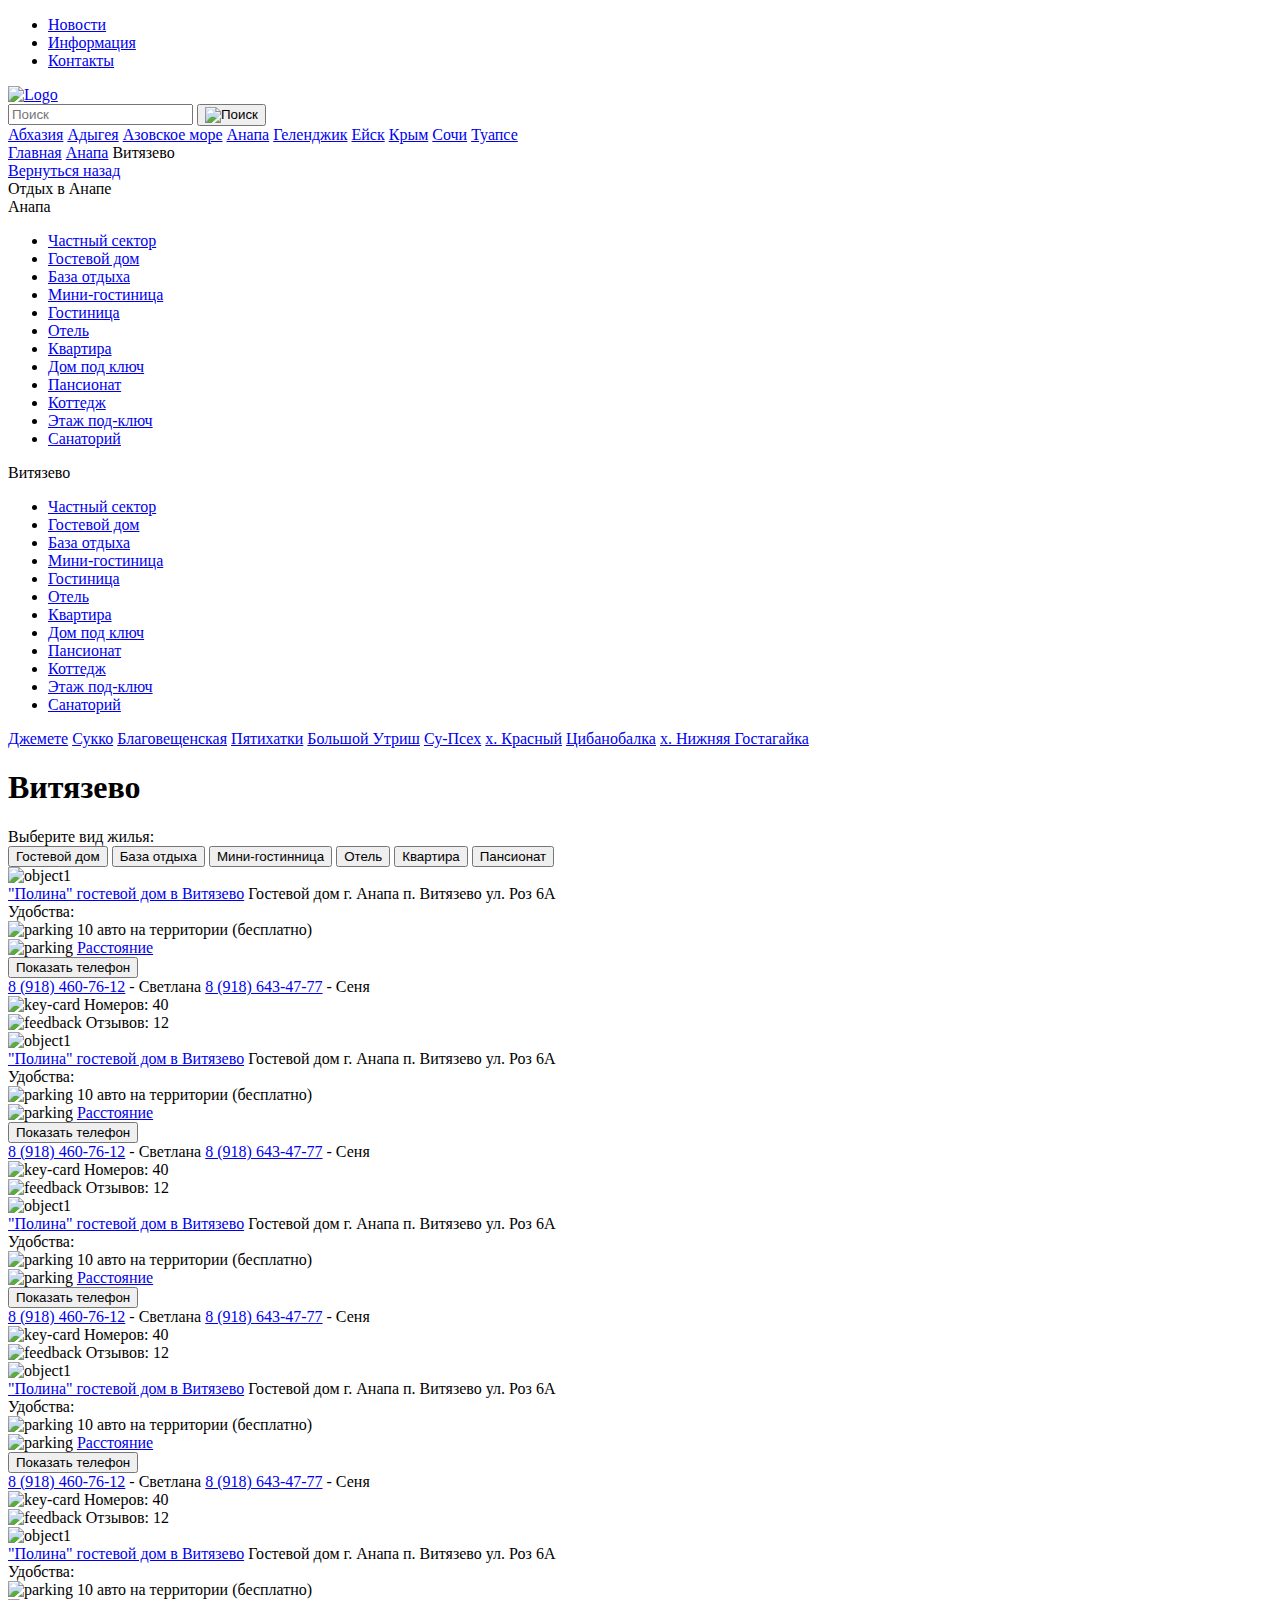
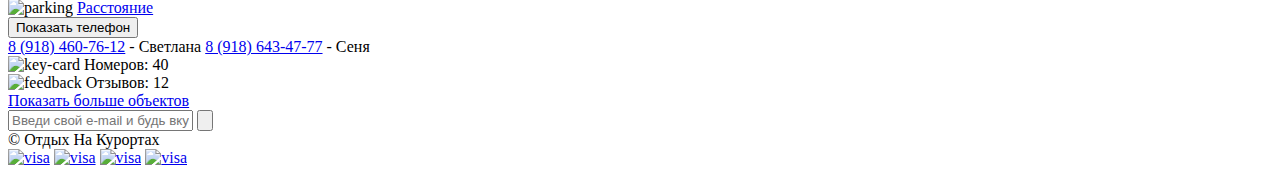
==== page-catalog.html @ 8691f912 "Completed Tabs Selection on Home Page" ====
<!DOCTYPE html>
<html lang="ru">

<head>

	<meta charset="utf-8">
	<!-- <base href="/"> -->

	<title>Каталог</title>
	<meta name="description" content="">

	<meta http-equiv="X-UA-Compatible" content="IE=edge">
	<meta name="viewport" content="width=device-width, initial-scale=1, maximum-scale=1">
	
	<!-- Template Basic Images Start -->
	<meta property="og:image" content="path/to/image.jpg">
	<link rel="icon" href="img/favicon/favicon.ico">
	<link rel="apple-touch-icon" sizes="180x180" href="img/favicon/apple-touch-icon-180x180.png">
	<!-- Template Basic Images End -->
	
	<!-- Custom Browsers Color Start -->
	<meta name="theme-color" content="#000">
	<!-- Custom Browsers Color End -->

	<link rel="stylesheet" href="css/page-catalog-first-screen.min.css">

</head>

<body class="b-page">
	<div class="b-page__wrapper">
		<header class="b-header">
			<div class="b-headline">
				<div class="container">
					<div class="b-headline__row">
						<ul class="b-headline-menu">
							<li class="b-headline-menu__item">
								<a href="#" class="b-headline-menu__link">Новости</a> <!-- /.b-headline-menu__link -->								
							</li>
							<!-- /.b-headline-menu__item -->
							<li class="b-headline-menu__item">
								<a href="#" class="b-headline-menu__link">Информация</a> <!-- /.b-headline-menu__link -->
							</li>
							<!-- /.b-headline-menu__item -->
							<li class="b-headline-menu__item">
								<a href="#" class="b-headline-menu__link">Контакты</a> <!-- /.b-headline-menu__link -->
							</li>
							<!-- /.b-headline-menu__item -->							  
						</ul>
						<!-- /.b-headline-menu -->
						<a href="#" class="b-headline__logo b-logo"><img src="img/Icons/logo.svg" alt="Logo" class="b-logo__image"></a>
						<!-- /.b-logo -->
						<form action="#" class="b-search">
							<input type="text" class="b-search__input" placeholder="Поиск">
							<button type="submit" class="b-search__submit">
								<img src="img/Icons/search.svg" alt="Поиск">
							</button>
						</form>
						<!-- /.b-search -->
					</div>
					<!-- /.b-headline__row -->
				</div>
			</div>
			<!-- /.b-headline -->
			<div class="b-header__menu b-menu">
				<div class="container">
					<div class="b-menu__list">
						<a href="#" class="b-menu__link">Абхазия</a> <!-- /.menu__link -->
						<a href="#" class="b-menu__link">Адыгея</a> <!-- /.menu__link -->
						<a href="#" class="b-menu__link">Азовское море</a> <!-- /.menu__link -->
						<a href="#" class="b-menu__link">Анапа</a> <!-- /.menu__link -->
						<a href="#" class="b-menu__link">Геленджик</a> <!-- /.menu__link -->
						<a href="#" class="b-menu__link">Ейск</a> <!-- /.menu__link -->
						<a href="#" class="b-menu__link">Крым</a> <!-- /.menu__link -->
						<a href="#" class="b-menu__link">Сочи</a> <!-- /.menu__link -->
						<a href="#" class="b-menu__link">Туапсе</a> <!-- /.menu__link -->
					</div>
					<!-- /.b-menu__row -->
				</div>
				<!-- /.container -->				        
			</div>
			<!-- /.b-menu -->
		</header>
		<!-- /.b-header -->
		<section class="b-breadcrumbs">
			<div class="container">
				<div class="b-breadcrumbs__row">
					<div class="b-breadcrumbs__list">
						<a href="#" class="b-breadcrumbs__item">Главная</a>
						<!-- /.b-breadcrumbs__item -->
						<a href="#" class="b-breadcrumbs__item">Анапа</a>
						<!-- /.b-breadcrumbs__item -->
						<span href="#" class="b-breadcrumbs__item b-breadcrumbs__item_current">Витязево</span>
						<!-- /.b-breadcrumbs__item -->
						             
					</div>
					<!-- /.b-breadcrumbs__list -->
					<a href="#" class="b-breadcrumbs__return">Вернуться назад</a>
				</div>
				<!-- /.b-breadcrumbs__row -->
			</div>
			<!-- /.container -->
		</section>
		<!-- /.b-breadcrumbs -->
		
		<div class="b-main">
			<div class="container">
				<div class="b-main__row">
					<div class="b-sidebar">
						<div class="b-sidebar__box sidebar-box">
							<span class="b-sidebar-box__title b-sidebar-box__title_blue">Отдых в Анапе</span> <!-- /.sidebar-box__title -->
							<div class="b-sidebar-box__content">
								<div class="b-sidebar-list">
									<div class="b-sidebar-list__item ">
										<span class="b-sidebar-title b-sidebar-title_wave">Анапа</span>
										<ul class="b-sidebar-sublist">
											<li><a href="#">Частный сектор</a></li>
											<li><a href="#">Гостевой дом</a></li>
											<li><a href="#">База отдыха</a></li>
											<li><a href="#">Мини-гостиница</a></li>
											<li><a href="#">Гостиница</a></li>
											<li><a href="#">Отель</a></li>
											<li><a href="#">Квартира</a></li>
											<li><a href="#">Дом под ключ</a></li>
											<li><a href="#">Пансионат</a></li>
											<li><a href="#">Коттедж</a></li>
											<li><a href="#">Этаж под-ключ</a></li>
											<li><a href="#">Санаторий</a></li>
										</ul>
										<!-- /.sidebar-sublist -->
									</div>
									<div class="b-sidebar-list__item">
										<span class="b-sidebar-title b-sidebar-title_wave">Витязево</span>
										<ul class="b-sidebar-sublist">
											<li><a href="#">Частный сектор</a></li>
											<li><a href="#">Гостевой дом</a></li>
											<li><a href="#">База отдыха</a></li>
											<li><a href="#">Мини-гостиница</a></li>
											<li><a href="#">Гостиница</a></li>
											<li><a href="#">Отель</a></li>
											<li><a href="#">Квартира</a></li>
											<li><a href="#">Дом под ключ</a></li>
											<li><a href="#">Пансионат</a></li>
											<li><a href="#">Коттедж</a></li>
											<li><a href="#">Этаж под-ключ</a></li>
											<li><a href="#">Санаторий</a></li>
										</ul>
										<!-- /.sidebar-sublist -->
									</div>
									<a href="#" class="b-sidebar-list__item b-sidebar-title">Джемете</a>
									<a href="#" class="b-sidebar-list__item b-sidebar-title">Сукко</a>
									<a href="#" class="b-sidebar-list__item b-sidebar-title">Благовещенская</a>
									<a href="#" class="b-sidebar-list__item b-sidebar-title">Пятихатки</a>
									<a href="#" class="b-sidebar-list__item b-sidebar-title">Большой Утриш</a>
									<a href="#" class="b-sidebar-list__item b-sidebar-title">Су-Псех</a>
									<a href="#" class="b-sidebar-list__item b-sidebar-title">х. Красный</a>
									<a href="#" class="b-sidebar-list__item b-sidebar-title">Цибанобалка</a>
									<a href="#" class="b-sidebar-list__item b-sidebar-title">х. Нижняя Гостагайка</a>

								</div>
								<!-- /.b-sidebar-list -->
							</div>
							<!-- /.b-sidebar-box__content -->
						</div>
						<!-- /.b-sidebar__box -->
						
					</div>
					<!-- /.b-sidebar -->
					<div class="content">
						<h1>Витязево</h1>
						<div class="content-filter">
							<span>Выберите вид жилья:</span>
							<div class="content-filter__list">
								<button class="content-filter__toggle content-filter__toggle_active" >Гостевой дом</button>
								<button class="content-filter__toggle">База отдыха</button>
								<button class="content-filter__toggle">Мини-гостинница</button>
								<button class="content-filter__toggle">Отель</button>
								<button class="content-filter__toggle">Квартира</button>
								<button class="content-filter__toggle">Пансионат</button>
							</div>
							<!-- /.content-filter__list -->
						</div>
						<!-- /.content-filter -->
						<div class="b-catalog">
							<div class="b-catalog-item">
								<div class="b-catalog-item__image"><img src="img/catalog/catalog-object.jpg" alt="object1"></div>
								<!-- /.b-catalog-image -->
								<div class="b-catalog-item__main">
									<a href="#" class="b-catalog-name">"Полина" гостевой дом в Витязево</a> <!-- /.catalog-name -->
									<span class="b-catalog-type">Гостевой дом</span> <!-- /.catalog-type -->
									<span class="b-catalog-location">г. Анапа п. Витязево ул. Роз 6А</span> <!-- /.catalog-location -->
									<div class="b-catalog-comfort"> 
										<span class="b-catalog-comfort__title">Удобства:</span> <!-- /.catalog-comfort__title -->
										<div class="b-catalog-comfort__point">
											<img src="img/catalog/icons/parking.png" alt="parking" class="b-catalog-icon">
											<span>10 авто на территории (бесплатно)</span>
										</div>
										<!-- /.b-catalog-comfort__point -->
										<div class="b-catalog-comfort__point">
											<img src="img/catalog/icons/traveler.png" alt="parking" class="b-catalog-icon">
											<a href="#">Расстояние</a>
										</div>
										<!-- /.b-catalog-comfort__point -->
									</div>
									<!-- /.b-catalog-comfort -->
								</div>
								<!-- /.b-catalog-item__main -->
								<div class="b-catalog-item__extras b-catalog-extras">
									<div class="b-catalog-tel">
										<button class="b-catalog-tel__toggle">Показать телефон</button>
										<div class="b-catalog-tel__box">
											<span><a href="tel:8 (918) 460-76-12">8 (918) 460-76-12</a>  - Светлана</span>
											<span><a href="tel:8 (918) 643-47-77">8 (918) 643-47-77</a>  -  Сеня</span>
										</div>
										<!-- /.b-catalog-tel__box -->
									</div>
									<!-- /.b-catalog-tel -->
									<div class="b-catalog-extras-list">
										<div class="b-catalog-extras-list__item">
											<img src="img/catalog/icons/key-card.png" alt="key-card" class="b-catalog-icon">
											<span>Номеров: 40</span>
										</div>
										<!-- /.b-catalog-extras-list__item -->
										<div class="b-catalog-extras-list__item">
											<img src="img/catalog/icons/feedback.png" alt="feedback" class="b-catalog-icon">
											<span>Отзывов: 12</span>
										</div>
										<!-- /.b-catalog-extras-list__item -->
									</div>
									<!-- /.b-catalog-extras-list -->	
																	
								</div>
								<!-- /.b-catalog-item__extra -->
							</div>
							<!-- /.b-catalog-list__item -->
							<div class="b-catalog-item">
								<div class="b-catalog-item__image"><img src="img/catalog/catalog-object.jpg" alt="object1"></div>
								<!-- /.b-catalog-image -->
								<div class="b-catalog-item__main">
									<a href="#" class="b-catalog-name">"Полина" гостевой дом в Витязево</a> <!-- /.catalog-name -->
									<span class="b-catalog-type">Гостевой дом</span> <!-- /.catalog-type -->
									<span class="b-catalog-location">г. Анапа п. Витязево ул. Роз 6А</span> <!-- /.catalog-location -->
									<div class="b-catalog-comfort"> 
										<span class="b-catalog-comfort__title">Удобства:</span> <!-- /.catalog-comfort__title -->
										<div class="b-catalog-comfort__point">
											<img src="img/catalog/icons/parking.png" alt="parking" class="b-catalog-icon">
											<span>10 авто на территории (бесплатно)</span>
										</div>
										<!-- /.b-catalog-comfort__point -->
										<div class="b-catalog-comfort__point">
											<img src="img/catalog/icons/traveler.png" alt="parking" class="b-catalog-icon">
											<a href="#">Расстояние</a>
										</div>
										<!-- /.b-catalog-comfort__point -->
									</div>
									<!-- /.b-catalog-comfort -->
								</div>
								<!-- /.b-catalog-item__main -->
								<div class="b-catalog-item__extras b-catalog-extras">
									<div class="b-catalog-tel">
										<button class="b-catalog-tel__toggle">Показать телефон</button>
										<div class="b-catalog-tel__box">
											<span><a href="tel:8 (918) 460-76-12">8 (918) 460-76-12</a>  - Светлана</span>
											<span><a href="tel:8 (918) 643-47-77">8 (918) 643-47-77</a>  -  Сеня</span>
										</div>
										<!-- /.b-catalog-tel__box -->
									</div>
									<!-- /.b-catalog-tel -->
									<div class="b-catalog-extras-list">
										<div class="b-catalog-extras-list__item">
											<img src="img/catalog/icons/key-card.png" alt="key-card" class="b-catalog-icon">
											<span>Номеров: 40</span>
										</div>
										<!-- /.b-catalog-extras-list__item -->
										<div class="b-catalog-extras-list__item">
											<img src="img/catalog/icons/feedback.png" alt="feedback" class="b-catalog-icon">
											<span>Отзывов: 12</span>
										</div>
										<!-- /.b-catalog-extras-list__item -->
									</div>
									<!-- /.b-catalog-extras-list -->	
																	
								</div>
								<!-- /.b-catalog-item__extra -->
							</div>
							<!-- /.b-catalog-list__item -->
							<div class="b-catalog-item">
								<div class="b-catalog-item__image"><img src="img/catalog/catalog-object.jpg" alt="object1"></div>
								<!-- /.b-catalog-image -->
								<div class="b-catalog-item__main">
									<a href="#" class="b-catalog-name">"Полина" гостевой дом в Витязево</a> <!-- /.catalog-name -->
									<span class="b-catalog-type">Гостевой дом</span> <!-- /.catalog-type -->
									<span class="b-catalog-location">г. Анапа п. Витязево ул. Роз 6А</span> <!-- /.catalog-location -->
									<div class="b-catalog-comfort"> 
										<span class="b-catalog-comfort__title">Удобства:</span> <!-- /.catalog-comfort__title -->
										<div class="b-catalog-comfort__point">
											<img src="img/catalog/icons/parking.png" alt="parking" class="b-catalog-icon">
											<span>10 авто на территории (бесплатно)</span>
										</div>
										<!-- /.b-catalog-comfort__point -->
										<div class="b-catalog-comfort__point">
											<img src="img/catalog/icons/traveler.png" alt="parking" class="b-catalog-icon">
											<a href="#">Расстояние</a>
										</div>
										<!-- /.b-catalog-comfort__point -->
									</div>
									<!-- /.b-catalog-comfort -->
								</div>
								<!-- /.b-catalog-item__main -->
								<div class="b-catalog-item__extras b-catalog-extras">
									<div class="b-catalog-tel">
										<button class="b-catalog-tel__toggle">Показать телефон</button>
										<div class="b-catalog-tel__box">
											<span><a href="tel:8 (918) 460-76-12">8 (918) 460-76-12</a>  - Светлана</span>
											<span><a href="tel:8 (918) 643-47-77">8 (918) 643-47-77</a>  -  Сеня</span>
										</div>
										<!-- /.b-catalog-tel__box -->
									</div>
									<!-- /.b-catalog-tel -->
									<div class="b-catalog-extras-list">
										<div class="b-catalog-extras-list__item">
											<img src="img/catalog/icons/key-card.png" alt="key-card" class="b-catalog-icon">
											<span>Номеров: 40</span>
										</div>
										<!-- /.b-catalog-extras-list__item -->
										<div class="b-catalog-extras-list__item">
											<img src="img/catalog/icons/feedback.png" alt="feedback" class="b-catalog-icon">
											<span>Отзывов: 12</span>
										</div>
										<!-- /.b-catalog-extras-list__item -->
									</div>
									<!-- /.b-catalog-extras-list -->	
																	
								</div>
								<!-- /.b-catalog-item__extra -->
							</div>
							<!-- /.b-catalog-list__item -->
							<div class="b-catalog-item">
								<div class="b-catalog-item__image"><img src="img/catalog/catalog-object.jpg" alt="object1"></div>
								<!-- /.b-catalog-image -->
								<div class="b-catalog-item__main">
									<a href="#" class="b-catalog-name">"Полина" гостевой дом в Витязево</a> <!-- /.catalog-name -->
									<span class="b-catalog-type">Гостевой дом</span> <!-- /.catalog-type -->
									<span class="b-catalog-location">г. Анапа п. Витязево ул. Роз 6А</span> <!-- /.catalog-location -->
									<div class="b-catalog-comfort"> 
										<span class="b-catalog-comfort__title">Удобства:</span> <!-- /.catalog-comfort__title -->
										<div class="b-catalog-comfort__point">
											<img src="img/catalog/icons/parking.png" alt="parking" class="b-catalog-icon">
											<span>10 авто на территории (бесплатно)</span>
										</div>
										<!-- /.b-catalog-comfort__point -->
										<div class="b-catalog-comfort__point">
											<img src="img/catalog/icons/traveler.png" alt="parking" class="b-catalog-icon">
											<a href="#">Расстояние</a>
										</div>
										<!-- /.b-catalog-comfort__point -->
									</div>
									<!-- /.b-catalog-comfort -->
								</div>
								<!-- /.b-catalog-item__main -->
								<div class="b-catalog-item__extras b-catalog-extras">
									<div class="b-catalog-tel">
										<button class="b-catalog-tel__toggle">Показать телефон</button>
										<div class="b-catalog-tel__box">
											<span><a href="tel:8 (918) 460-76-12">8 (918) 460-76-12</a>  - Светлана</span>
											<span><a href="tel:8 (918) 643-47-77">8 (918) 643-47-77</a>  -  Сеня</span>
										</div>
										<!-- /.b-catalog-tel__box -->
									</div>
									<!-- /.b-catalog-tel -->
									<div class="b-catalog-extras-list">
										<div class="b-catalog-extras-list__item">
											<img src="img/catalog/icons/key-card.png" alt="key-card" class="b-catalog-icon">
											<span>Номеров: 40</span>
										</div>
										<!-- /.b-catalog-extras-list__item -->
										<div class="b-catalog-extras-list__item">
											<img src="img/catalog/icons/feedback.png" alt="feedback" class="b-catalog-icon">
											<span>Отзывов: 12</span>
										</div>
										<!-- /.b-catalog-extras-list__item -->
									</div>
									<!-- /.b-catalog-extras-list -->	
																	
								</div>
								<!-- /.b-catalog-item__extra -->
							</div>
							<!-- /.b-catalog-list__item -->
							<div class="b-catalog-item">
								<div class="b-catalog-item__image"><img src="img/catalog/catalog-object.jpg" alt="object1"></div>
								<!-- /.b-catalog-image -->
								<div class="b-catalog-item__main">
									<a href="#" class="b-catalog-name">"Полина" гостевой дом в Витязево</a> <!-- /.catalog-name -->
									<span class="b-catalog-type">Гостевой дом</span> <!-- /.catalog-type -->
									<span class="b-catalog-location">г. Анапа п. Витязево ул. Роз 6А</span> <!-- /.catalog-location -->
									<div class="b-catalog-comfort"> 
										<span class="b-catalog-comfort__title">Удобства:</span> <!-- /.catalog-comfort__title -->
										<div class="b-catalog-comfort__point">
											<img src="img/catalog/icons/parking.png" alt="parking" class="b-catalog-icon">
											<span>10 авто на территории (бесплатно)</span>
										</div>
										<!-- /.b-catalog-comfort__point -->
										<div class="b-catalog-comfort__point">
											<img src="img/catalog/icons/traveler.png" alt="parking" class="b-catalog-icon">
											<a href="#">Расстояние</a>
										</div>
										<!-- /.b-catalog-comfort__point -->
									</div>
									<!-- /.b-catalog-comfort -->
								</div>
								<!-- /.b-catalog-item__main -->
								<div class="b-catalog-item__extras b-catalog-extras">
									<div class="b-catalog-tel">
										<button class="b-catalog-tel__toggle">Показать телефон</button>
										<div class="b-catalog-tel__box">
											<span><a href="tel:8 (918) 460-76-12">8 (918) 460-76-12</a>  - Светлана</span>
											<span><a href="tel:8 (918) 643-47-77">8 (918) 643-47-77</a>  -  Сеня</span>
										</div>
										<!-- /.b-catalog-tel__box -->
									</div>
									<!-- /.b-catalog-tel -->
									<div class="b-catalog-extras-list">
										<div class="b-catalog-extras-list__item">
											<img src="img/catalog/icons/key-card.png" alt="key-card" class="b-catalog-icon">
											<span>Номеров: 40</span>
										</div>
										<!-- /.b-catalog-extras-list__item -->
										<div class="b-catalog-extras-list__item">
											<img src="img/catalog/icons/feedback.png" alt="feedback" class="b-catalog-icon">
											<span>Отзывов: 12</span>
										</div>
										<!-- /.b-catalog-extras-list__item -->
									</div>
									<!-- /.b-catalog-extras-list -->	
																	
								</div>
								<!-- /.b-catalog-item__extra -->
							</div>
							<!-- /.b-catalog-list__item -->
							<a href="#" class="b-catalog-list__more">Показать больше объектов</a>
							<!-- /.b-catalog-list__more -->		
							
							
							
							
						</div>
						<!-- /.catalog-list -->
					</div>
					<!-- /.content -->
				</div>
				<!-- /.b-main__row -->
			</div>
			<!-- /.container -->
			<section class="b-subscribe">
				<div class="container">
					<form action="#" class="b-subscribe-form">
						<input type="text" placeholder="Введи свой e-mail и будь вкурсе новостей">
						<button type="submit"><img src="img/Icons/rss.svg" alt=""></button>
					</form>
					<!-- /.b-subscribe-form -->
				</div>
				<!-- /.container -->
			</section>
			<!-- /.b-subscribe -->
		</div>
		<!-- /.b-main -->
		<footer class="b-footer">
			<div class="container">
				<div class="b-footer__row">
					<span class="b-copyright">©  Отдых На Курортах</span>
					<!-- /.b-copyright -->

					<div class="b-payment">
						<a href="#" class="b-payment__item"><img src="img/footer/payment/visa.png" alt="visa"></a>
						<!-- /.b-payment__item -->
						<a href="#" class="b-payment__item"><img src="img/footer/payment/mastercard.png" alt="visa"></a>
						<!-- /.b-payment__item -->
						<a href="#" class="b-payment__item"><img src="img/footer/payment/skrill.png" alt="visa"></a>
						<!-- /.b-payment__item -->
						<a href="#" class="b-payment__item"><img src="img/footer/payment/paypal.png" alt="visa"></a>
						<!-- /.b-payment__item -->
					</div>
					<!-- /.b-payment -->
				</div>
				<!-- /.b-footer__row -->
			</div>
			<!-- /.container -->
		</footer>
		<!-- /.b-footer -->
		
		
	</div>
	<!-- /.b-page__wrapper -->

	


	<link rel="stylesheet" href="css/page-catalog-main.min.css">
	<script src="js/scripts.min.js"></script>

</body>
</html>
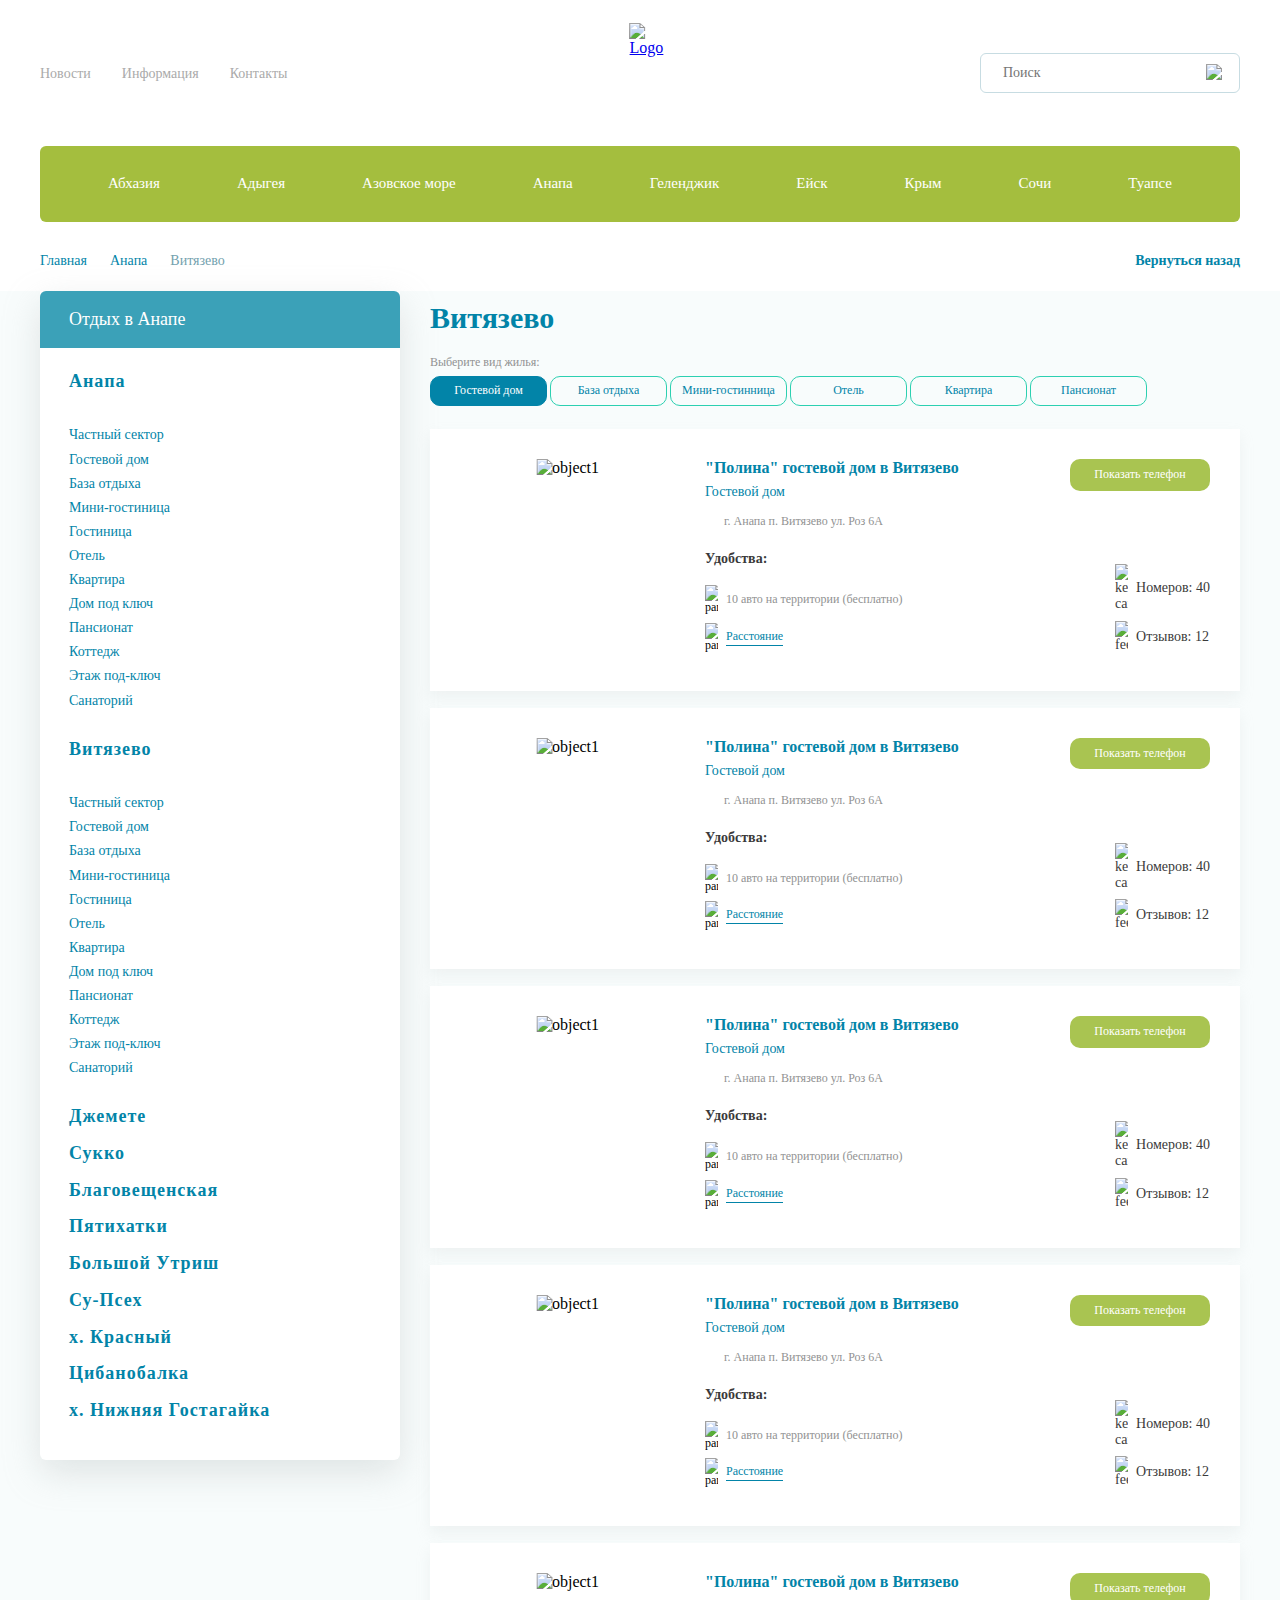
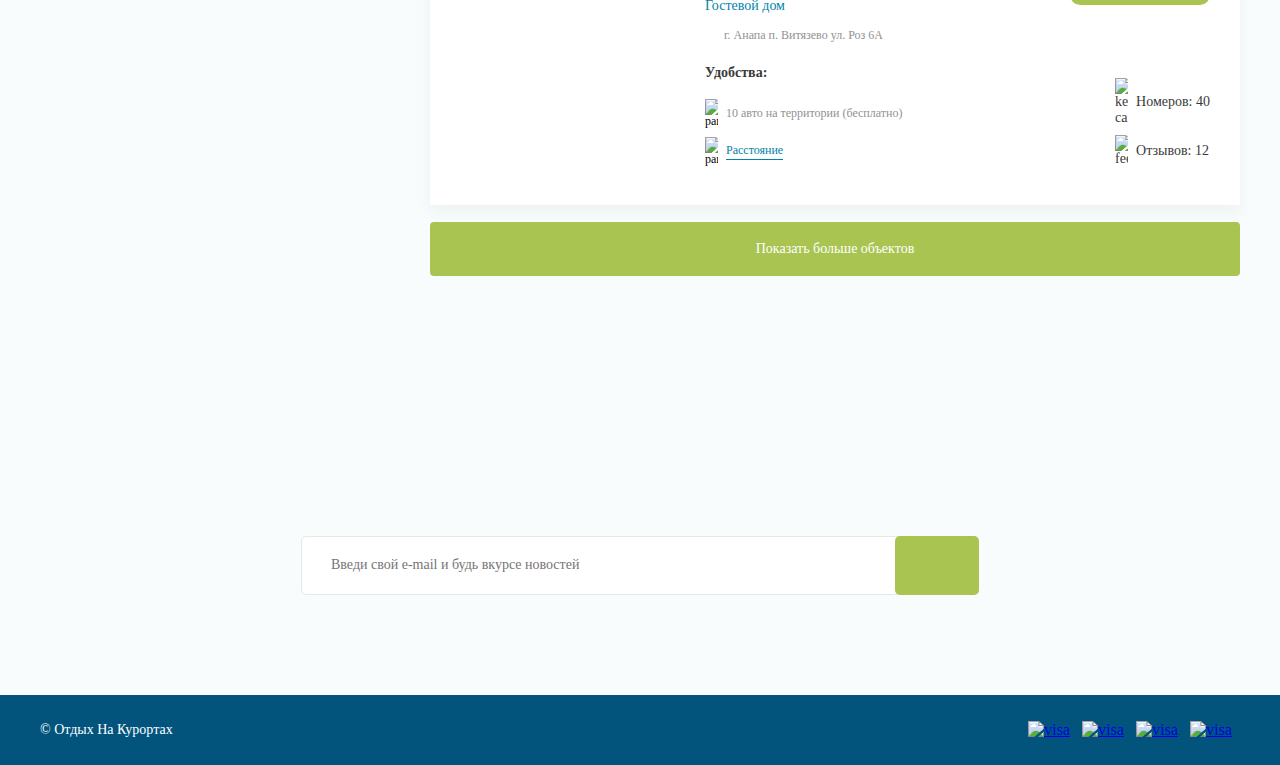
==== commit 5809c7c0: "Home Page Mobile Friendly" ====
--- a/page-catalog.html
+++ b/page-catalog.html
@@ -47,7 +47,15 @@
 							<!-- /.b-headline-menu__item -->							  
 						</ul>
 						<!-- /.b-headline-menu -->
-						<a href="#" class="b-headline__logo b-logo"><img src="img/Icons/logo.svg" alt="Logo" class="b-logo__image"></a>
+						<button class="menu-toggle">
+							<img src="img/Icons/menu.svg" alt="Menu" class="menu-toggle__burger">
+							<img src="img/Icons/right-arrow.png" alt="Back" class="menu-toggle__close">
+						</button>
+						<!-- /.menu-toggle -->
+						<a href="#" class="b-headline__logo b-logo">
+							<img src="img/Icons/logo.svg" alt="Logo" class="b-logo__image">
+							<img src="img/Icons/logo_mini.svg" alt="logo" class="b-logo__image b-logo__image_sm">
+						</a>
 						<!-- /.b-logo -->
 						<form action="#" class="b-search">
 							<input type="text" class="b-search__input" placeholder="Поиск">
@@ -56,6 +64,11 @@
 							</button>
 						</form>
 						<!-- /.b-search -->
+						<button class="search-toggle">
+							<img src="img/Icons/search.svg" alt="Menu" class="search-toggle__scale">
+							<img src="img/Icons/cross.png" alt="Back" class="search-toggle__close">
+						</button>
+						<!-- /.menu-toggle -->
 					</div>
 					<!-- /.b-headline__row -->
 				</div>
--- a/css/page-catalog-first-screen.min.css
+++ b/css/page-catalog-first-screen.min.css
@@ -0,0 +1 @@
+@font-face{font-family:lora-bold;font-weight:400;font-style:normal;src:url(../fonts/Lora/LoraBold/LoraBold.eot);src:url(../fonts/Lora/LoraBold/LoraBold.eot?#iefix) format("embedded-opentype"),url(../fonts/Lora/LoraBold/LoraBold.woff) format("woff"),url(../fonts/Lora/LoraBold/LoraBold.ttf) format("truetype")}@font-face{font-family:lora;font-weight:400;font-style:normal;src:url(../fonts/Lora/LoraRegular/LoraRegular.eot);src:url(../fonts/Lora/LoraRegular/LoraRegular.eot?#iefix) format("embedded-opentype"),url(../fonts/Lora/LoraRegular/LoraRegular.woff) format("woff"),url(../fonts/Lora/LoraRegular/LoraRegular.ttf) format("truetype")}@font-face{font-family:opensans;font-weight:400;font-style:normal;src:url(../fonts/OpenSans/OpenSansRegular/OpenSansRegular.eot);src:url(../fonts/OpenSans/OpenSansRegular/OpenSansRegular.eot?#iefix) format("embedded-opentype"),url(../fonts/OpenSans/OpenSansRegular/OpenSansRegular.woff) format("woff"),url(../fonts/OpenSans/OpenSansRegular/OpenSansRegular.ttf) format("truetype")}@font-face{font-family:opensansbold;font-weight:400;font-style:normal;src:url(../fonts/OpenSans/OpenSansBold/OpenSansBold.eot);src:url(../fonts/OpenSans/OpenSansBold/OpenSansBold.eot?#iefix) format("embedded-opentype"),url(../fonts/OpenSans/OpenSansBold/OpenSansBold.woff) format("woff"),url(../fonts/OpenSans/OpenSansBold/OpenSansBold.ttf) format("truetype")}html{line-height:1.15;-webkit-text-size-adjust:100%}body{margin:0}main{display:block}h1{font-size:2em;margin:.67em 0}hr{-webkit-box-sizing:content-box;box-sizing:content-box;height:0;overflow:visible}pre{font-family:monospace,monospace;font-size:1em}a{background-color:transparent}abbr[title]{border-bottom:none;text-decoration:underline;-webkit-text-decoration:underline dotted;text-decoration:underline dotted}b,strong{font-weight:bolder}code,kbd,samp{font-family:monospace,monospace;font-size:1em}small{font-size:80%}sub,sup{font-size:75%;line-height:0;position:relative;vertical-align:baseline}sub{bottom:-.25em}sup{top:-.5em}img{border-style:none}button,input,optgroup,select,textarea{font-family:inherit;font-size:100%;line-height:1.15;margin:0}button,input{overflow:visible}button,select{text-transform:none}[type=button],[type=reset],[type=submit],button{-webkit-appearance:button}[type=button]::-moz-focus-inner,[type=reset]::-moz-focus-inner,[type=submit]::-moz-focus-inner,button::-moz-focus-inner{border-style:none;padding:0}[type=button]:-moz-focusring,[type=reset]:-moz-focusring,[type=submit]:-moz-focusring,button:-moz-focusring{outline:1px dotted ButtonText}fieldset{padding:.35em .75em .625em}legend{-webkit-box-sizing:border-box;box-sizing:border-box;color:inherit;display:table;max-width:100%;padding:0;white-space:normal}progress{vertical-align:baseline}textarea{overflow:auto}[type=checkbox],[type=radio]{-webkit-box-sizing:border-box;box-sizing:border-box;padding:0}[type=number]::-webkit-inner-spin-button,[type=number]::-webkit-outer-spin-button{height:auto}[type=search]{-webkit-appearance:textfield;outline-offset:-2px}[type=search]::-webkit-search-decoration{-webkit-appearance:none}::-webkit-file-upload-button{-webkit-appearance:button;font:inherit}details{display:block}summary{display:list-item}template{display:none}[hidden]{display:none}.container{display:block;-webkit-box-sizing:border-box;box-sizing:border-box;width:100%;max-width:1200px;margin-left:auto;margin-right:auto}@media screen and (max-width:1200px){.container{max-width:980px}}@media screen and (max-width:991px){.container{max-width:720px}}@media screen and (max-width:768px){.container{width:94%;max-width:540px}}@media screen and (max-width:420px){.container{max-width:340px}}*{-webkit-box-sizing:border-box;box-sizing:border-box}button,input[type=submit]{cursor:pointer}button:focus,input:focus,textarea:focus{outline:0}p{font-size:14px;font-weight:400;font-family:opensans;line-height:24px}body.no-scroll{overflow-y:hidden}.b-headline{position:relative;padding:23px 0}.b-headline__row{display:-webkit-box;display:-webkit-flex;display:-ms-flexbox;display:flex;-webkit-box-orient:horizontal;-webkit-box-direction:normal;-webkit-flex-direction:row;-ms-flex-direction:row;flex-direction:row;-webkit-box-pack:justify;-webkit-justify-content:space-between;-ms-flex-pack:justify;justify-content:space-between;-webkit-box-align:center;-webkit-align-items:center;-ms-flex-align:center;align-items:center;height:100px;position:relative}.b-headline__logo{position:absolute;top:50%;left:51%;-webkit-transform:translate(-50%,-50%);-ms-transform:translate(-50%,-50%);transform:translate(-50%,-50%)}.b-headline-menu{list-style:none;padding-left:0;margin:0}.b-headline-menu__item{display:inline-block}.b-headline-menu__item:not(:last-child){margin-right:27px}.b-headline-menu__link{font-size:14px;font-family:opensans;font-weight:400;color:#aaa;text-decoration:none}.b-headline-menu__link:hover{color:#a9c451}.b-logo{display:block;height:100%;width:auto}@media screen and (max-width:991px){.b-logo{width:41px;height:auto}}.b-logo__image{display:block;width:90%;margin:0 auto}@media screen and (max-width:991px){.b-logo__image{display:none}}.b-logo__image_sm{display:none}@media screen and (max-width:991px){.b-logo__image_sm{display:block}}.b-search{width:100%;max-width:260px;display:-webkit-box;display:-webkit-flex;display:-ms-flexbox;display:flex;-webkit-box-sizing:border-box;box-sizing:border-box;-webkit-box-pack:justify;-webkit-justify-content:space-between;-ms-flex-pack:justify;justify-content:space-between;position:relative}.b-search__input{border:none;background-color:#fff;padding:11px 22px;font-size:14px;font-family:opensans;color:#3a3a3a;width:100%;border:1px solid #c7dce2;border-radius:6px;-webkit-transition:.2s;-o-transition:.2s;transition:.2s}.b-search__input:placeholder{color:#bfd7de}.b-search__input:focus{border-color:#a9c451}.b-search__submit{position:absolute;top:0;right:0;min-height:100%;padding:0 15px;border:none;background-color:transparent;z-index:2}.b-search__submit img{display:block;width:19px;height:19px}.menu-toggle,.search-toggle{border:none;background-color:transparent}.menu-toggle__burger,.search-toggle__burger{display:block;width:26px}.menu-toggle__scale,.search-toggle__scale{display:block;width:26px}.menu-toggle__close,.search-toggle__close{display:block;position:absolute;top:50%;left:50%;-webkit-transform:translate(-50%,-50%);-ms-transform:translate(-50%,-50%);transform:translate(-50%,-50%);width:26px;opacity:0}@media screen and (min-width:992px){.menu-toggle,.search-toggle{display:none}}.menu-toggle_active .menu-toggle__burger{opacity:0}.menu-toggle_active .menu-toggle__close{opacity:1}.search-toggle_active .search-toggle__scale{opacity:0}.search-toggle_active .search-toggle__close{opacity:1}.b-menu__list{width:100%;background-color:#a4be3e;border-radius:6px;height:76px;display:-webkit-box;display:-webkit-flex;display:-ms-flexbox;display:flex;-webkit-box-orient:horizontal;-webkit-box-direction:normal;-webkit-flex-direction:row;-ms-flex-direction:row;flex-direction:row;-webkit-flex-wrap:nowrap;-ms-flex-wrap:nowrap;flex-wrap:nowrap;-webkit-box-pack:center;-webkit-justify-content:center;-ms-flex-pack:center;justify-content:center;-webkit-box-align:center;-webkit-align-items:center;-ms-flex-align:center;align-items:center}.b-menu__link{color:#fff;font-size:15px;font-family:opensans;font-weight:400;text-decoration:none}.b-menu__link:not(:last-child)::after{content:'';display:inline-block;width:13px;height:9px;background-image:url(../img/Icons/header_icon.svg);background-size:100% auto;background-position:center center;background-repeat:no-repeat;margin:0 32px}@media screen and (max-width:1200px){.b-menu__link:not(:last-child)::after{margin:0 18px}}.b-breadcrumbs{padding-top:31px;padding-bottom:22px}.b-breadcrumbs__row{display:-webkit-box;display:-webkit-flex;display:-ms-flexbox;display:flex;-webkit-box-orient:horizontal;-webkit-box-direction:normal;-webkit-flex-direction:row;-ms-flex-direction:row;flex-direction:row;-webkit-box-pack:justify;-webkit-justify-content:space-between;-ms-flex-pack:justify;justify-content:space-between;-webkit-box-align:center;-webkit-align-items:center;-ms-flex-align:center;align-items:center;width:100%;font-size:14px}.b-breadcrumbs__list{font-family:opensans;font-weight:400;display:-webkit-box;display:-webkit-flex;display:-ms-flexbox;display:flex;-webkit-box-orient:horizontal;-webkit-box-direction:normal;-webkit-flex-direction:row;-ms-flex-direction:row;flex-direction:row;-webkit-box-pack:start;-webkit-justify-content:flex-start;-ms-flex-pack:start;justify-content:flex-start;-webkit-box-align:center;-webkit-align-items:center;-ms-flex-align:center;align-items:center}.b-breadcrumbs__item{display:-webkit-box;display:-webkit-flex;display:-ms-flexbox;display:flex;-webkit-box-orient:horizontal;-webkit-box-direction:normal;-webkit-flex-direction:row;-ms-flex-direction:row;flex-direction:row;-webkit-box-pack:start;-webkit-justify-content:flex-start;-ms-flex-pack:start;justify-content:flex-start;-webkit-box-align:center;-webkit-align-items:center;-ms-flex-align:center;align-items:center;text-decoration:none;color:#0284a8;-webkit-transition:.1s ease-in;-o-transition:.1s ease-in;transition:.1s ease-in}.b-breadcrumbs__item::after{content:'';display:block;width:9px;height:9px;background-image:url(../img/Icons/bread.svg);background-size:100% auto;background-position:center center;background-repeat:no-repeat;margin:0 7px}.b-breadcrumbs__item:hover{color:#a9c451}.b-breadcrumbs__item_current{color:#73a1ae}.b-breadcrumbs__item_current::after{display:none}.b-breadcrumbs__item_current:hover{color:#73a1ae}.b-breadcrumbs__return{font-family:opensansbold;font-weight:700;color:#0284a8;text-decoration:none;-webkit-transition:.2s ease-in;-o-transition:.2s ease-in;transition:.2s ease-in}.b-breadcrumbs__return::before{content:'';display:inline-block;background-image:url(../img/Icons/back.svg);background-position:center center;background-size:100% auto;width:20px;height:10px;margin-right:11px;-webkit-transition:.2s ease-in;-o-transition:.2s ease-in;transition:.2s ease-in}.b-breadcrumbs__return:hover{color:#a9c451}.b-breadcrumbs__return:hover::before{-webkit-transform:translateX(-5px);-ms-transform:translateX(-5px);transform:translateX(-5px)}.b-page__wrapper{min-height:100vh;background-image:url(../img/header/header-bg.jpg);background-size:1920px auto;background-position:center top;background-repeat:no-repeat}@media screen and (max-width:991px){.b-page__wrapper{position:relative}.b-page__wrapper::after{content:'';display:block;position:fixed;top:0;left:0;right:0;bottom:0;background-color:rgba(0,0,0,.3);z-index:4;-webkit-transform:translateX(-102%);-ms-transform:translateX(-102%);transform:translateX(-102%);opacity:0;-webkit-transition:opacity .3s ease-in;-o-transition:opacity .3s ease-in;transition:opacity .3s ease-in}.b-page__wrapper_shadow::after{-webkit-transform:translateX(0);-ms-transform:translateX(0);transform:translateX(0);opacity:1}.b-header{position:fixed;top:56px;left:-100%;bottom:0;width:100%;max-width:310px;padding-top:35px;-webkit-box-sizing:border-box;box-sizing:border-box;overflow-y:auto;-webkit-transition:.3s ease-in;-o-transition:.3s ease-in;transition:.3s ease-in;z-index:20;background-color:#fff}.b-header_open{left:0}.b-logo{position:fixed;top:0;left:0;width:100%;-webkit-transform:none;-ms-transform:none;transform:none;height:57px;-webkit-box-sizing:border-box;box-sizing:border-box;display:-webkit-box;display:-webkit-flex;display:-ms-flexbox;display:flex;-webkit-box-pack:center;-webkit-justify-content:center;-ms-flex-pack:center;justify-content:center;-webkit-box-align:center;-webkit-align-items:center;-ms-flex-align:center;align-items:center;z-index:10;background-color:#fff;-webkit-box-shadow:0 3px 46px rgba(18,63,82,.07);box-shadow:0 3px 46px rgba(18,63,82,.07)}.b-logo img{width:41px;height:auto}.menu-toggle,.search-toggle{display:block;position:fixed;top:15px;z-index:11}.menu-toggle{left:27px}.search-toggle{right:27px}.b-headline-menu{display:-webkit-box;display:-webkit-flex;display:-ms-flexbox;display:flex;-webkit-box-orient:vertical;-webkit-box-direction:normal;-webkit-flex-direction:column;-ms-flex-direction:column;flex-direction:column;-webkit-box-pack:start;-webkit-justify-content:flex-start;-ms-flex-pack:start;justify-content:flex-start;-webkit-box-align:start;-webkit-align-items:flex-start;-ms-flex-align:start;align-items:flex-start;min-width:100%;-webkit-box-sizing:border-box;box-sizing:border-box}.b-headline{padding:0}.b-headline__row{height:auto}.b-header__menu{position:relative;-webkit-transform:none;-ms-transform:none;transform:none;top:0}.b-menu__list{display:-webkit-box;display:-webkit-flex;display:-ms-flexbox;display:flex;-webkit-box-orient:vertical;-webkit-box-direction:normal;-webkit-flex-direction:column;-ms-flex-direction:column;flex-direction:column;-webkit-box-pack:start;-webkit-justify-content:flex-start;-ms-flex-pack:start;justify-content:flex-start;-webkit-box-align:start;-webkit-align-items:flex-start;-ms-flex-align:start;align-items:flex-start;height:auto;background-color:transparent;-webkit-box-sizing:border-box;box-sizing:border-box}.b-headline-menu__link,.b-menu__link{color:#8fa0a4;display:block;width:100%;font-size:15px;font-weight:400;font-family:opensans;padding:16px 28px;-webkit-box-sizing:border-box;box-sizing:border-box}.b-headline-menu__link:hover,.b-menu__link:hover{background-color:rgba(164,190,62,.1);color:#a9c451}.b-menu__link:not(:last-child)::after{display:none}.b-headline-menu__item:not(:last-child){margin-right:0}.b-headline-menu__item{display:block;width:100%;-webkit-box-sizing:border-box;box-sizing:border-box}.b-search{position:fixed;top:9px;left:50%;right:auto;-webkit-transform:translateX(-50%);-ms-transform:translateX(-50%);transform:translateX(-50%);z-index:30;display:none;border-bottom:1px solid #a4be3e;width:60%}.b-search input{-webkit-box-sizing:border-box;box-sizing:border-box;padding-left:10px;padding-right:10px}.b-search_visible{display:block}.b-search__input{border:none;background:#fff}.b-search__submit{visibility:hidden}}--- a/css/page-catalog-main.min.css
+++ b/css/page-catalog-main.min.css
@@ -0,0 +1 @@
+.b-main{background-color:#f8fcfc;background-image:url(../img/main/main-bottom-bg.png);background-size:100% auto;background-position:center bottom;background-repeat:no-repeat;-webkit-box-sizing:border-box;box-sizing:border-box}.b-main__row{display:-webkit-box;display:-webkit-flex;display:-ms-flexbox;display:flex;-webkit-box-orient:horizontal;-webkit-box-direction:normal;-webkit-flex-direction:row;-ms-flex-direction:row;flex-direction:row;-webkit-box-pack:justify;-webkit-justify-content:space-between;-ms-flex-pack:justify;justify-content:space-between;-webkit-box-align:start;-webkit-align-items:flex-start;-ms-flex-align:start;align-items:flex-start}.b-catalog{width:100%}.b-catalog-item{max-width:100%;background-color:#fff;-webkit-box-shadow:0 7px 13px rgba(198,202,202,.19);box-shadow:0 7px 13px rgba(198,202,202,.19);padding:30px;display:-webkit-box;display:-webkit-flex;display:-ms-flexbox;display:flex;-webkit-box-orient:horizontal;-webkit-box-direction:normal;-webkit-flex-direction:row;-ms-flex-direction:row;flex-direction:row;-webkit-flex-wrap:no-wrap;-ms-flex-wrap:no-wrap;flex-wrap:no-wrap}.b-catalog-item a{text-decoration:none}.b-catalog-item:not(:last-child){margin-bottom:17px}.b-catalog-item__image{min-width:215px;min-height:100%;margin-right:30px;position:relative;overflow:hidden}.b-catalog-item__image img{display:block;position:absolute;top:0;left:50%;-webkit-transform:translateX(-50%);-ms-transform:translateX(-50%);transform:translateX(-50%);min-height:101%}.b-catalog-item__main{width:100%}.b-catalog-name{font-family:opensansbold;color:#0284a8;font-weight:700;font-size:16px;line-height:18px;display:block;margin-bottom:7px}.b-catalog-type{font-family:opensans;font-weight:400;font-size:14px;display:block;color:#0284a8;margin-bottom:15px}.b-catalog-location{color:#919292;font-size:12px;font-family:opensans;font-weight:400;display:-webkit-box;display:-webkit-flex;display:-ms-flexbox;display:flex;-webkit-box-orient:horizontal;-webkit-box-direction:normal;-webkit-flex-direction:row;-ms-flex-direction:row;flex-direction:row;-webkit-box-pack:start;-webkit-justify-content:flex-start;-ms-flex-pack:start;justify-content:flex-start;-webkit-box-align:center;-webkit-align-items:center;-ms-flex-align:center;align-items:center;margin-bottom:18px}.b-catalog-location::before{content:'';display:block;width:9px;height:13px;background-image:url(../img/catalog/icons/flag.png);background-size:100% auto;background-position:center;background-repeat:no-repeat;margin-right:10px}.b-catalog-icon{display:block;width:13px;margin-right:8px}.b-catalog-comfort__title{color:#3a3a3a;font-size:14px;font-family:opensansbold;font-weight:700;line-height:24px;display:block;margin-bottom:14px}.b-catalog-comfort__point{display:-webkit-box;display:-webkit-flex;display:-ms-flexbox;display:flex;-webkit-box-orient:horizontal;-webkit-box-direction:normal;-webkit-flex-direction:row;-ms-flex-direction:row;flex-direction:row;-webkit-box-pack:start;-webkit-justify-content:flex-start;-ms-flex-pack:start;justify-content:flex-start;-webkit-box-align:center;-webkit-align-items:center;-ms-flex-align:center;align-items:center;font-size:12px;font-family:opensans;font-weight:400;margin-bottom:8px}.b-catalog-comfort__point span{color:#919292}.b-catalog-comfort__point a{color:#0284a8;display:inline-block;padding-bottom:1px;border-bottom:1px solid #0284a8}.b-catalog-comfort__point a:hover{color:#a9c451;border-color:#a9c451}.b-catalog-extras{display:-webkit-box;display:-webkit-flex;display:-ms-flexbox;display:flex;-webkit-box-orient:vertical;-webkit-box-direction:normal;-webkit-flex-direction:column;-ms-flex-direction:column;flex-direction:column;-webkit-box-pack:justify;-webkit-justify-content:space-between;-ms-flex-pack:justify;justify-content:space-between;-webkit-box-align:end;-webkit-align-items:flex-end;-ms-flex-align:end;align-items:flex-end;min-height:100%}.b-catalog-tel{position:relative}.b-catalog-tel__toggle{padding:9px 12px;background-color:#a9c451;border-radius:10px;color:#fff;font-size:12px;font-family:opensans;min-width:140px;border:none;margin-bottom:4px}.b-catalog-tel__box{position:absolute;top:100%;right:0;min-width:200px;padding:20px;background-color:rgba(109,129,44,.8);font-size:12px;font-family:opensans;line-height:24px;-webkit-transform:scale(0);-ms-transform:scale(0);transform:scale(0);opacity:0;-webkit-transition:opacity .3s ease-in;-o-transition:opacity .3s ease-in;transition:opacity .3s ease-in}.b-catalog-tel__box span{display:block;text-align:center;color:#fff}.b-catalog-tel__box span:not(:last-child){margin-bottom:12px}.b-catalog-tel__box span a{color:#fff}.b-catalog-tel__box span a:hover{text-decoration:underline}.b-catalog-tel__box::before{content:'';display:block;width:100%;height:4px;background:0 0;position:absolute;bottom:100%;left:0}.b-catalog-tel:hover .b-catalog-tel__box{-webkit-transform:scale(1);-ms-transform:scale(1);transform:scale(1);opacity:1}.b-catalog-extras-list{display:-webkit-box;display:-webkit-flex;display:-ms-flexbox;display:flex;-webkit-box-orient:vertical;-webkit-box-direction:normal;-webkit-flex-direction:column;-ms-flex-direction:column;flex-direction:column;-webkit-box-pack:end;-webkit-justify-content:flex-end;-ms-flex-pack:end;justify-content:flex-end;-webkit-box-align:start;-webkit-align-items:flex-start;-ms-flex-align:start;align-items:flex-start;padding-left:22px}.b-catalog-extras-list__item{display:-webkit-box;display:-webkit-flex;display:-ms-flexbox;display:flex;-webkit-box-orient:horizontal;-webkit-box-direction:normal;-webkit-flex-direction:row;-ms-flex-direction:row;flex-direction:row;-webkit-box-pack:start;-webkit-justify-content:flex-start;-ms-flex-pack:start;justify-content:flex-start;-webkit-box-align:center;-webkit-align-items:center;-ms-flex-align:center;align-items:center;color:#3a3a3a;font-family:opensans;font-size:14px;margin-bottom:8px}.b-sidebar{width:100%;max-width:360px;-webkit-box-sizing:border-box;box-sizing:border-box}.b-sidebar a{text-decoration:none}.b-sidebar__box{-webkit-box-shadow:0 13px 35px rgba(190,196,197,.43);box-shadow:0 13px 35px rgba(190,196,197,.43);margin-bottom:33px;background-color:#fff;border-radius:0 0 6px 6px;overflow:hidden}.b-sidebar-box__title{display:block;text-align:left;padding:18px 29px;font-family:lora-bold;font-size:18px;color:#fff;border-radius:6px 6px 0 0}.b-sidebar-box__title_green{background-color:#a9c451}.b-sidebar-box__title_blue{background-color:#3ba1b8}.b-sidebar-box__title_orange{background-color:#e6b869}.b-sidebar-box__content{padding:23px 29px}.b-sidebar-title{color:#0284a8;font-family:opensans;font-size:18px;font-weight:700;font-style:normal;letter-spacing:normal;text-align:left;display:block;letter-spacing:1px;margin-bottom:16px}.b-sidebar-title_wave{padding-bottom:20px;position:relative}.b-sidebar-title_wave::after{content:'';display:block;width:100%;height:13px;background-image:url(../img/Icons/waves_3.svg);background-size:auto 50%;background-position:center center;background-repeat:no-repeat;position:absolute;bottom:0;left:0}.b-sidebar-title_icon{display:-webkit-box;display:-webkit-flex;display:-ms-flexbox;display:flex;width:100%;-webkit-box-orient:horizontal;-webkit-box-direction:normal;-webkit-flex-direction:row;-ms-flex-direction:row;flex-direction:row;-webkit-box-pack:start;-webkit-justify-content:flex-start;-ms-flex-pack:start;justify-content:flex-start;-webkit-box-align:center;-webkit-align-items:center;-ms-flex-align:center;align-items:center}.b-sidebar-title_icon img{display:block;width:19px;height:auto;margin-right:12px}.b-sidebar-list__item:nth-child(2) .sidebar-sublist{margin-bottom:22px}.b-sidebar-sublist{padding-left:0;list-style:none;margin-bottom:30px}.b-sidebar-sublist a,.b-sidebar-sublist li{color:#0284a8;font-family:opensans;font-size:14px;font-weight:400}.b-sidebar-sublist a:hover,.b-sidebar-sublist li:hover{color:#a9c451}.b-sidebar-sublist li{display:block}.b-sidebar-sublist li:not(:last-child){margin-bottom:8px}a.b-sidebar-title:hover{color:#a9c451}.b-catalog-list__more{display:-webkit-box;display:-webkit-flex;display:-ms-flexbox;display:flex;-webkit-box-pack:center;-webkit-justify-content:center;-ms-flex-pack:center;justify-content:center;-webkit-box-align:center;-webkit-align-items:center;-ms-flex-align:center;align-items:center;background-color:#a9c451;border-radius:4px;color:#fff;font-size:14px;font-family:opensansbold;height:54px;text-decoration:none}.b-subscribe_home{padding-top:122px;padding-bottom:236px}@media screen and (max-width:768px){.b-subscribe_home{padding-top:46px}}.b-subscribe-form{width:100%;max-width:678px;position:relative;-webkit-box-sizing:border-box;box-sizing:border-box;display:-webkit-box;display:-webkit-flex;display:-ms-flexbox;display:flex;-webkit-box-orient:horizontal;-webkit-box-direction:normal;-webkit-flex-direction:row;-ms-flex-direction:row;flex-direction:row;-webkit-flex-wrap:nowrap;-ms-flex-wrap:nowrap;flex-wrap:nowrap;margin-left:auto;margin-right:auto}@media screen and (max-width:576px){.b-subscribe-form{-webkit-box-orient:vertical;-webkit-box-direction:normal;-webkit-flex-direction:column;-ms-flex-direction:column;flex-direction:column;-webkit-box-pack:start;-webkit-justify-content:flex-start;-ms-flex-pack:start;justify-content:flex-start;-webkit-box-align:center;-webkit-align-items:center;-ms-flex-align:center;align-items:center;-webkit-box-sizing:border-box;box-sizing:border-box}}.b-subscribe-form input{padding:0 29px;height:59px;font-size:14px;font-weight:400;font-family:opensans;line-height:24px;width:100%;-webkit-box-sizing:border-box;box-sizing:border-box;border-radius:5px;border:1px solid #e7e7e6;background-color:#fff;-webkit-transition:.3s;-o-transition:.3s;transition:.3s}.b-subscribe-form input:placeholder{color:#cfcfcf}.b-subscribe-form input:focus{border-color:#a9c451}@media screen and (max-width:576px){.b-subscribe-form input{margin-bottom:8px}}.b-subscribe-form button{position:absolute;top:0;right:0;height:100%;width:84px;display:-webkit-box;display:-webkit-flex;display:-ms-flexbox;display:flex;-webkit-box-pack:center;-webkit-justify-content:center;-ms-flex-pack:center;justify-content:center;-webkit-box-align:center;-webkit-align-items:center;-ms-flex-align:center;align-items:center;background-color:#a9c451;border:none;z-index:2;border-radius:5px}.b-subscribe-form button img{display:block;width:19px}@media screen and (max-width:576px){.b-subscribe-form button{position:relative;width:100%;height:59px}}.b-footer{background-color:#02547d;padding:26px 0}.b-footer__row{display:-webkit-box;display:-webkit-flex;display:-ms-flexbox;display:flex;-webkit-box-orient:horizontal;-webkit-box-direction:normal;-webkit-flex-direction:row;-ms-flex-direction:row;flex-direction:row;-webkit-box-pack:justify;-webkit-justify-content:space-between;-ms-flex-pack:justify;justify-content:space-between;-webkit-box-align:center;-webkit-align-items:center;-ms-flex-align:center;align-items:center}.b-copyright{color:#fff;font-size:14px;font-weight:400;font-family:opensans}.b-payment{display:-webkit-box;display:-webkit-flex;display:-ms-flexbox;display:flex;-webkit-box-orient:horizontal;-webkit-box-direction:normal;-webkit-flex-direction:row;-ms-flex-direction:row;flex-direction:row;-webkit-box-pack:end;-webkit-justify-content:flex-end;-ms-flex-pack:end;justify-content:flex-end;-webkit-box-align:center;-webkit-align-items:center;-ms-flex-align:center;align-items:center}.b-payment__item{display:block;width:50px;margin-left:4px}.b-payment__item img{display:block;width:100%}.b-main{padding-bottom:100px}.content{margin-left:30px;width:100%;-webkit-box-sizing:border-box;box-sizing:border-box}h1{color:#0284a8;font-size:30px;font-family:lora-bold;display:block;text-align:left;margin-top:10px;margin-bottom:20px}.content-filter{margin-bottom:20px}.content-filter span{display:block;text-align:left;margin-bottom:7px;font-family:opensans;font-size:12px;color:#919292;font-weight:400}.content-filter__list{display:-webkit-box;display:-webkit-flex;display:-ms-flexbox;display:flex;-webkit-box-orient:horizontal;-webkit-box-direction:normal;-webkit-flex-direction:row;-ms-flex-direction:row;flex-direction:row;-webkit-box-pack:start;-webkit-justify-content:flex-start;-ms-flex-pack:start;justify-content:flex-start;-webkit-box-align:center;-webkit-align-items:center;-ms-flex-align:center;align-items:center;-webkit-flex-wrap:wrap;-ms-flex-wrap:wrap;flex-wrap:wrap}.content-filter__toggle{font-family:opensansbold;font-size:12px;padding:7px;min-width:117px;text-align:center;border-radius:10px;color:#0284a8;border:1px solid #2cd0b1;background:0 0;margin-right:3px;margin-bottom:3px;-webkit-transition:.2s ease-in;-o-transition:.2s ease-in;transition:.2s ease-in}.content-filter__toggle:hover,.content-filter__toggle_active{background-color:#0284a8;color:#fff;border-color:#0284a8}.b-subscribe{padding-top:260px}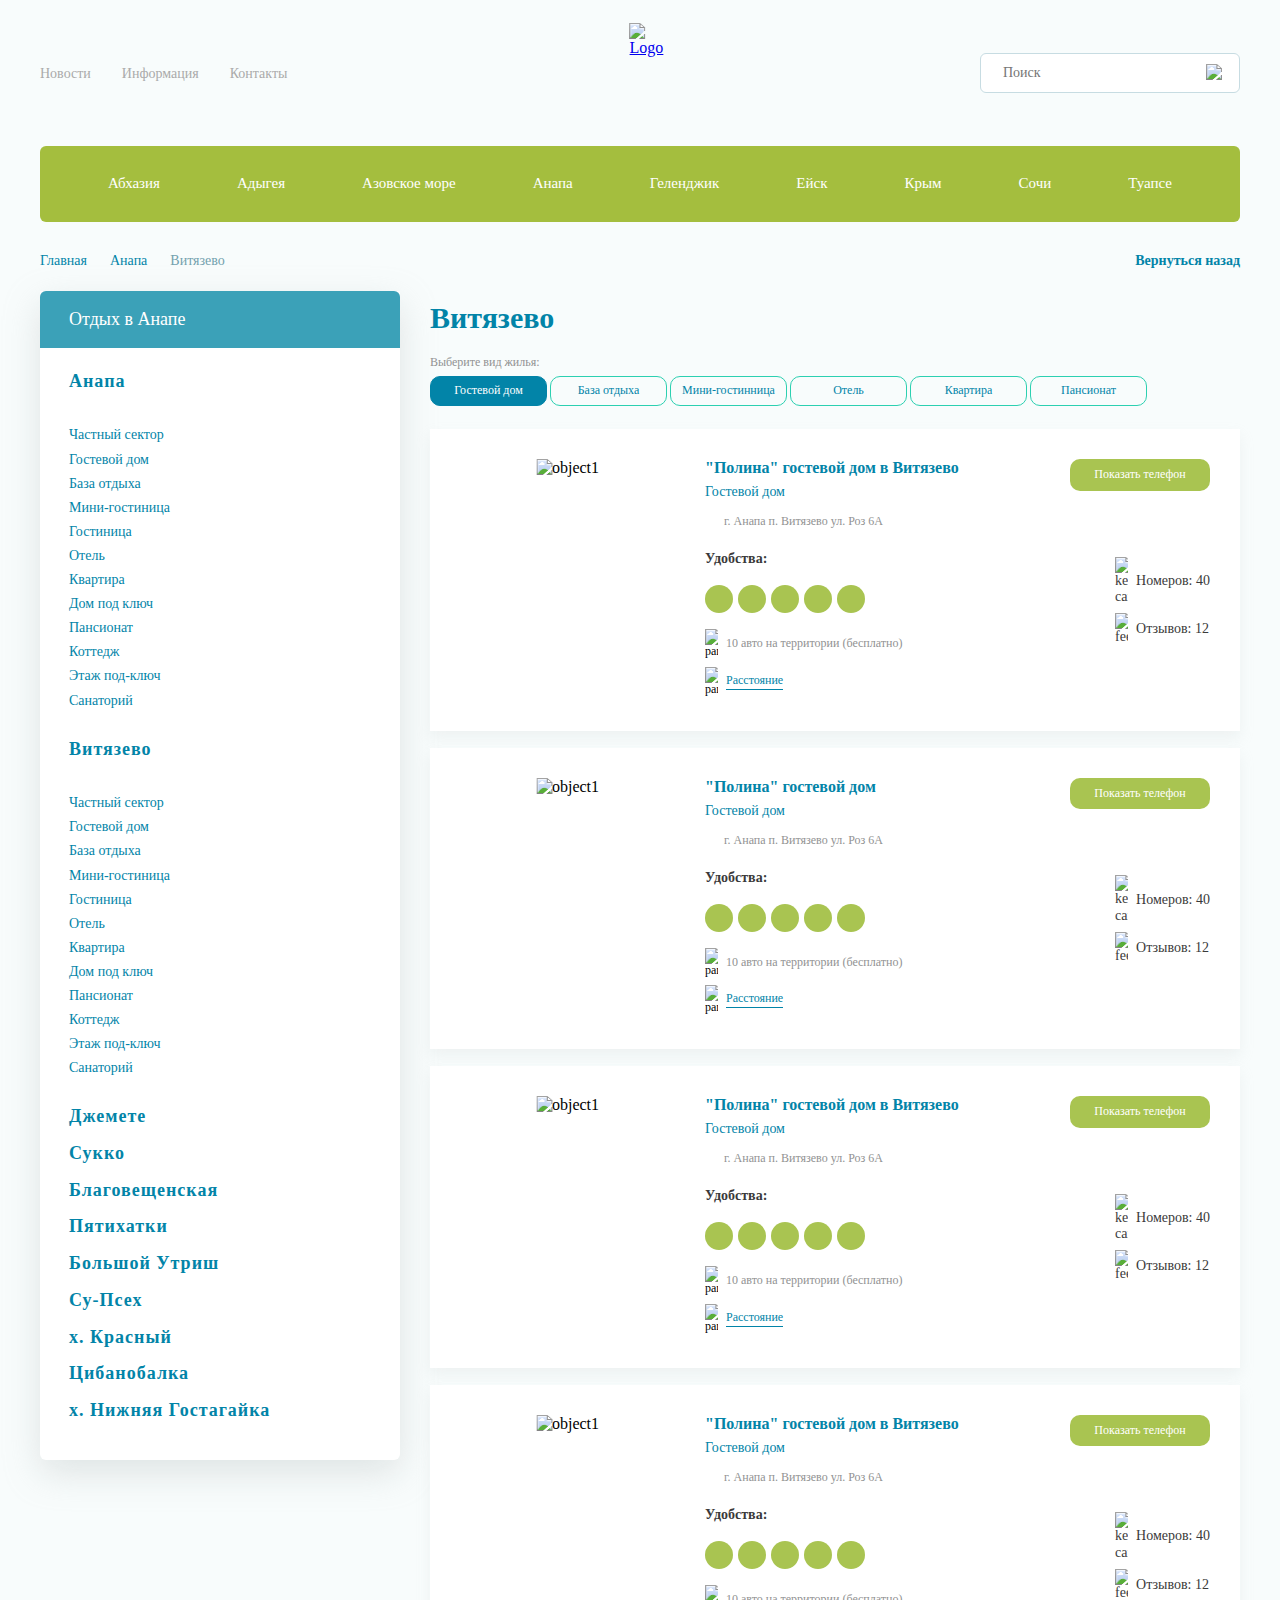
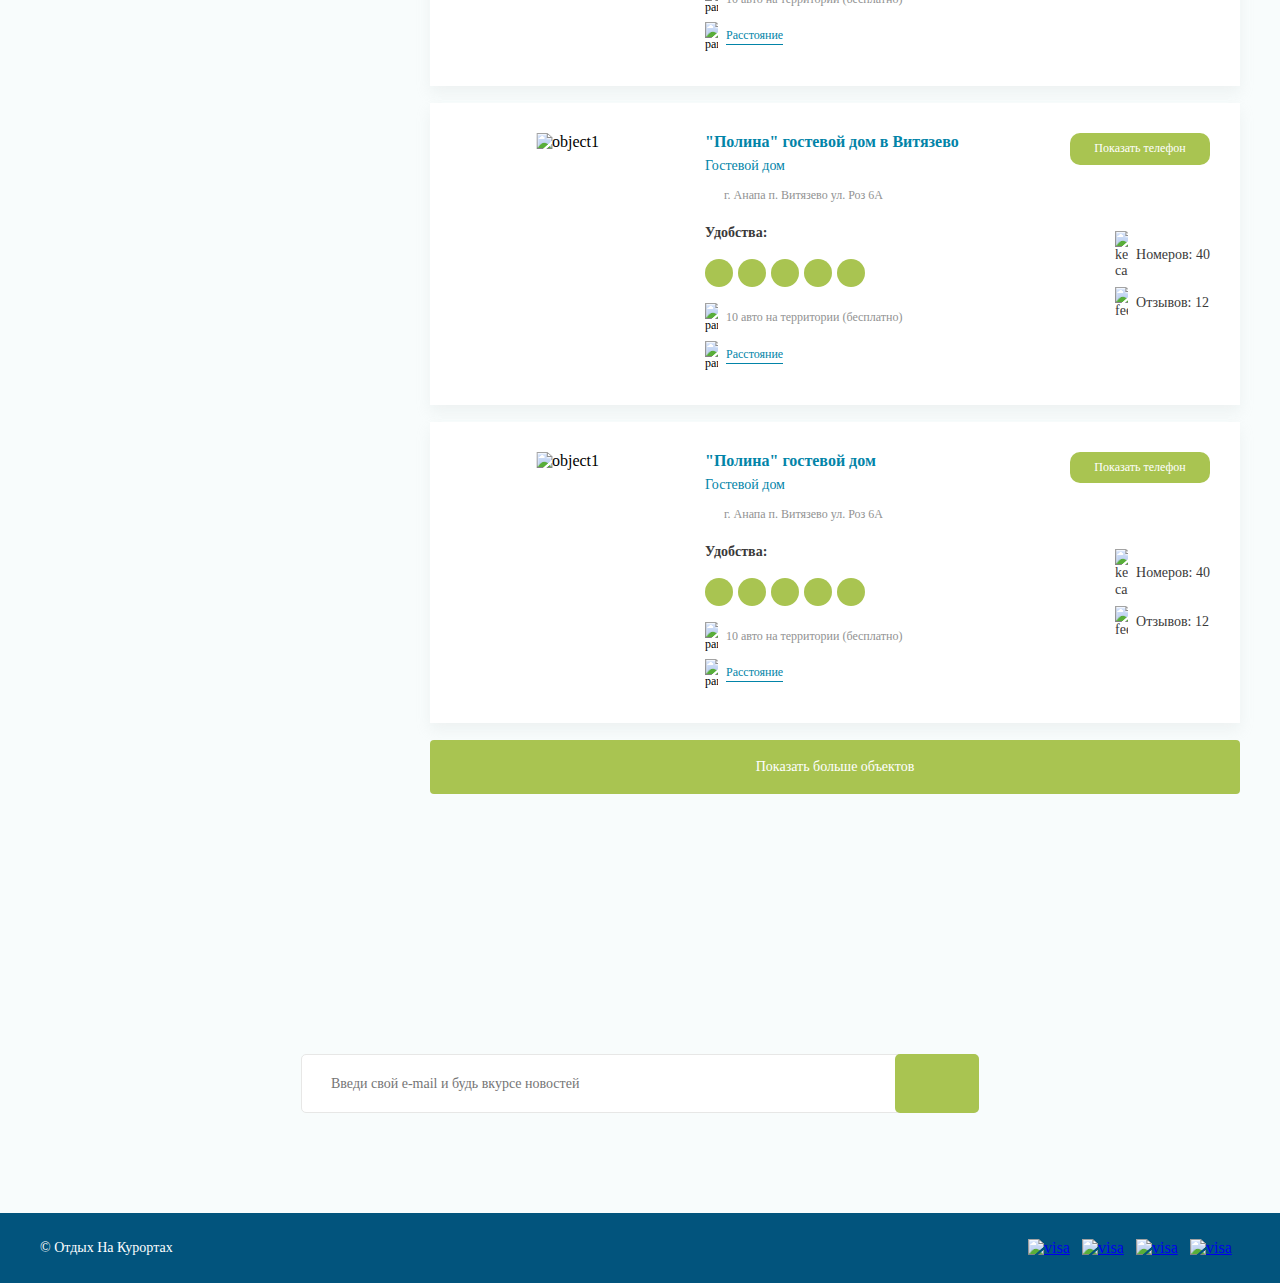
==== commit bd728059: "final updates" ====
--- a/page-catalog.html
+++ b/page-catalog.html
@@ -191,6 +191,15 @@
 								<button class="content-filter__toggle">Пансионат</button>
 							</div>
 							<!-- /.content-filter__list -->
+							<div class="content-filter-controls">
+								<button id="scrollLeft" class="content-filter-controls__arrow content-filter-controls__arrow_left">
+									<img src="img/Icons/arrow_filter_left.svg" alt="left">
+								</button>
+								<button id="scrollRight" class="content-filter-controls__arrow content-filter-controls__arrow_right">
+									<img src="img/Icons/arrow_filter_right.svg" alt="left">
+								</button>
+							</div>
+							<!-- /.content-filter__controls -->
 						</div>
 						<!-- /.content-filter -->
 						<div class="b-catalog">
@@ -203,14 +212,135 @@
 									<span class="b-catalog-location">г. Анапа п. Витязево ул. Роз 6А</span> <!-- /.catalog-location -->
 									<div class="b-catalog-comfort"> 
 										<span class="b-catalog-comfort__title">Удобства:</span> <!-- /.catalog-comfort__title -->
+										<div class="b-comfort-list">
+											<div class="b-comfort-list__item">
+												<img src="img/Icons/lenght.svg" alt="">
+												<span class="b-comfort-list__title">Title</span>
+											</div>
+											<div class="b-comfort-list__item">
+												<img src="img/Icons/lenght.svg" alt="">
+												<span class="b-comfort-list__title">Title</span>
+											</div>
+											<div class="b-comfort-list__item">
+												<img src="img/Icons/lenght.svg" alt="">
+												<span class="b-comfort-list__title">Title</span>
+											</div>
+											<div class="b-comfort-list__item">
+												<img src="img/Icons/lenght.svg" alt="">
+												<span class="b-comfort-list__title">Title</span>
+											</div>
+											<div class="b-comfort-list__item">
+												<img src="img/Icons/lenght.svg" alt="">
+												<span class="b-comfort-list__title">Title</span>
+											</div>
+											
+										</div>
+										<!-- /.comfort-list -->
 										<div class="b-catalog-comfort__point">
 											<img src="img/catalog/icons/parking.png" alt="parking" class="b-catalog-icon">
 											<span>10 авто на территории (бесплатно)</span>
 										</div>
 										<!-- /.b-catalog-comfort__point -->
+										<div class="b-catalog-comfort__point b-catalog-comfort__point_distance">
+											<img src="img/catalog/icons/traveler.png" alt="parking" class="b-catalog-icon">
+											<a href="#"class="distance-toggle" >Расстояние</a>
+											<ul class="b-catalog__distance">
+												<li>пляж песчаный - 7-10 минут (на маршрутке)</li>
+												<li>набережная - 7-10 минут (на маршрутке)</li>	
+												<li>центр - 7 минут (на маршрутке)</li>	
+												<li>центр развлечений - 7 минут (на маршрутке)</li>	
+												<li>аквапарк - 7 минут (на маршрутке)</li>	
+												<li>рынок - 7 минут (на маршрутке)</li>	
+												<li>магазин продукты - 2 минут</li>	
+												<li>остановка маршрутки - 2 минут</li>	
+											</ul>
+											<!-- /.b-catalog__distance -->
+										</div>
+										<!-- /.b-catalog-comfort__point -->
+									</div>
+									<!-- /.b-catalog-comfort -->
+								</div>
+								<!-- /.b-catalog-item__main -->
+								<div class="b-catalog-item__extras b-catalog-extras">
+									<div class="b-catalog-tel">
+										<button class="b-catalog-tel__toggle">Показать телефон</button>
+										<div class="b-catalog-tel__box">
+											<span><a href="tel:8 (918) 460-76-12">8 (918) 460-76-12</a>  - Светлана</span>
+											<span><a href="tel:8 (918) 643-47-77">8 (918) 643-47-77</a>  -  Сеня</span>
+										</div>
+										<!-- /.b-catalog-tel__box -->
+									</div>
+									<!-- /.b-catalog-tel -->
+									<div class="b-catalog-extras-list">
+										<div class="b-catalog-extras-list__item">
+											<img src="img/catalog/icons/key-card.png" alt="key-card" class="b-catalog-icon">
+											<span>Номеров: 40</span>
+										</div>
+										<!-- /.b-catalog-extras-list__item -->
+										<div class="b-catalog-extras-list__item">
+											<img src="img/catalog/icons/feedback.png" alt="feedback" class="b-catalog-icon">
+											<span>Отзывов: 12</span>
+										</div>
+										<!-- /.b-catalog-extras-list__item -->
+									</div>
+									<!-- /.b-catalog-extras-list -->	
+																	
+								</div>
+								<!-- /.b-catalog-item__extra -->
+							</div>
+							<!-- /.b-catalog-list__item -->
+							<div class="b-catalog-item">
+								<div class="b-catalog-item__image"><img src="img/catalog/catalog-object.jpg" alt="object1"></div>
+								<!-- /.b-catalog-image -->
+								<div class="b-catalog-item__main">
+									<a href="#" class="b-catalog-name">"Полина" гостевой дом</a> <!-- /.catalog-name -->
+									<span class="b-catalog-type">Гостевой дом</span> <!-- /.catalog-type -->
+									<span class="b-catalog-location">г. Анапа п. Витязево ул. Роз 6А</span> <!-- /.catalog-location -->
+									<div class="b-catalog-comfort"> 
+										<span class="b-catalog-comfort__title">Удобства:</span> <!-- /.catalog-comfort__title -->
+										<div class="b-comfort-list">
+											<div class="b-comfort-list__item">
+												<img src="img/Icons/lenght.svg" alt="">
+												<span class="b-comfort-list__title">Title</span>
+											</div>
+											<div class="b-comfort-list__item">
+												<img src="img/Icons/lenght.svg" alt="">
+												<span class="b-comfort-list__title">Title</span>
+											</div>
+											<div class="b-comfort-list__item">
+												<img src="img/Icons/lenght.svg" alt="">
+												<span class="b-comfort-list__title">Title</span>
+											</div>
+											<div class="b-comfort-list__item">
+												<img src="img/Icons/lenght.svg" alt="">
+												<span class="b-comfort-list__title">Title</span>
+											</div>
+											<div class="b-comfort-list__item">
+												<img src="img/Icons/lenght.svg" alt="">
+												<span class="b-comfort-list__title">Title</span>
+											</div>
+											
+										</div>
+										<!-- /.comfort-list -->
 										<div class="b-catalog-comfort__point">
+											<img src="img/catalog/icons/parking.png" alt="parking" class="b-catalog-icon">
+											<span>10 авто на территории (бесплатно)</span>
+										</div>
+										<!-- /.b-catalog-comfort__point -->
+										<div class="b-catalog-comfort__point b-catalog-comfort__point_distance">
 											<img src="img/catalog/icons/traveler.png" alt="parking" class="b-catalog-icon">
-											<a href="#">Расстояние</a>
+											<a href="#"class="distance-toggle" >Расстояние</a>
+											<ul class="b-catalog__distance">
+												<li>пляж песчаный - 7-10 минут (на маршрутке)</li>
+												<li>набережная - 7-10 минут (на маршрутке)</li>	
+												<li>центр - 7 минут (на маршрутке)</li>	
+												<li>центр развлечений - 7 минут (на маршрутке)</li>	
+												<li>аквапарк - 7 минут (на маршрутке)</li>	
+												<li>рынок - 7 минут (на маршрутке)</li>	
+												<li>магазин продукты - 2 минут</li>	
+												<li>остановка маршрутки - 2 минут</li>	
+											</ul>
+											<!-- /.b-catalog__distance -->
 										</div>
 										<!-- /.b-catalog-comfort__point -->
 									</div>
@@ -254,14 +384,49 @@
 									<span class="b-catalog-location">г. Анапа п. Витязево ул. Роз 6А</span> <!-- /.catalog-location -->
 									<div class="b-catalog-comfort"> 
 										<span class="b-catalog-comfort__title">Удобства:</span> <!-- /.catalog-comfort__title -->
+										<div class="b-comfort-list">
+											<div class="b-comfort-list__item">
+												<img src="img/Icons/lenght.svg" alt="">
+												<span class="b-comfort-list__title">Title</span>
+											</div>
+											<div class="b-comfort-list__item">
+												<img src="img/Icons/lenght.svg" alt="">
+												<span class="b-comfort-list__title">Title</span>
+											</div>
+											<div class="b-comfort-list__item">
+												<img src="img/Icons/lenght.svg" alt="">
+												<span class="b-comfort-list__title">Title</span>
+											</div>
+											<div class="b-comfort-list__item">
+												<img src="img/Icons/lenght.svg" alt="">
+												<span class="b-comfort-list__title">Title</span>
+											</div>
+											<div class="b-comfort-list__item">
+												<img src="img/Icons/lenght.svg" alt="">
+												<span class="b-comfort-list__title">Title</span>
+											</div>
+											
+										</div>
+										<!-- /.comfort-list -->
 										<div class="b-catalog-comfort__point">
 											<img src="img/catalog/icons/parking.png" alt="parking" class="b-catalog-icon">
 											<span>10 авто на территории (бесплатно)</span>
 										</div>
 										<!-- /.b-catalog-comfort__point -->
-										<div class="b-catalog-comfort__point">
+										<div class="b-catalog-comfort__point b-catalog-comfort__point_distance">
 											<img src="img/catalog/icons/traveler.png" alt="parking" class="b-catalog-icon">
-											<a href="#">Расстояние</a>
+											<a href="#"class="distance-toggle" >Расстояние</a>
+											<ul class="b-catalog__distance">
+												<li>пляж песчаный - 7-10 минут (на маршрутке)</li>
+												<li>набережная - 7-10 минут (на маршрутке)</li>	
+												<li>центр - 7 минут (на маршрутке)</li>	
+												<li>центр развлечений - 7 минут (на маршрутке)</li>	
+												<li>аквапарк - 7 минут (на маршрутке)</li>	
+												<li>рынок - 7 минут (на маршрутке)</li>	
+												<li>магазин продукты - 2 минут</li>	
+												<li>остановка маршрутки - 2 минут</li>	
+											</ul>
+											<!-- /.b-catalog__distance -->
 										</div>
 										<!-- /.b-catalog-comfort__point -->
 									</div>
@@ -305,14 +470,49 @@
 									<span class="b-catalog-location">г. Анапа п. Витязево ул. Роз 6А</span> <!-- /.catalog-location -->
 									<div class="b-catalog-comfort"> 
 										<span class="b-catalog-comfort__title">Удобства:</span> <!-- /.catalog-comfort__title -->
+										<div class="b-comfort-list">
+											<div class="b-comfort-list__item">
+												<img src="img/Icons/lenght.svg" alt="">
+												<span class="b-comfort-list__title">Title</span>
+											</div>
+											<div class="b-comfort-list__item">
+												<img src="img/Icons/lenght.svg" alt="">
+												<span class="b-comfort-list__title">Title</span>
+											</div>
+											<div class="b-comfort-list__item">
+												<img src="img/Icons/lenght.svg" alt="">
+												<span class="b-comfort-list__title">Title</span>
+											</div>
+											<div class="b-comfort-list__item">
+												<img src="img/Icons/lenght.svg" alt="">
+												<span class="b-comfort-list__title">Title</span>
+											</div>
+											<div class="b-comfort-list__item">
+												<img src="img/Icons/lenght.svg" alt="">
+												<span class="b-comfort-list__title">Title</span>
+											</div>
+											
+										</div>
+										<!-- /.comfort-list -->
 										<div class="b-catalog-comfort__point">
 											<img src="img/catalog/icons/parking.png" alt="parking" class="b-catalog-icon">
 											<span>10 авто на территории (бесплатно)</span>
 										</div>
 										<!-- /.b-catalog-comfort__point -->
-										<div class="b-catalog-comfort__point">
+										<div class="b-catalog-comfort__point b-catalog-comfort__point_distance">
 											<img src="img/catalog/icons/traveler.png" alt="parking" class="b-catalog-icon">
-											<a href="#">Расстояние</a>
+											<a href="#"class="distance-toggle" >Расстояние</a>
+											<ul class="b-catalog__distance">
+												<li>пляж песчаный - 7-10 минут (на маршрутке)</li>
+												<li>набережная - 7-10 минут (на маршрутке)</li>	
+												<li>центр - 7 минут (на маршрутке)</li>	
+												<li>центр развлечений - 7 минут (на маршрутке)</li>	
+												<li>аквапарк - 7 минут (на маршрутке)</li>	
+												<li>рынок - 7 минут (на маршрутке)</li>	
+												<li>магазин продукты - 2 минут</li>	
+												<li>остановка маршрутки - 2 минут</li>	
+											</ul>
+											<!-- /.b-catalog__distance -->
 										</div>
 										<!-- /.b-catalog-comfort__point -->
 									</div>
@@ -356,14 +556,49 @@
 									<span class="b-catalog-location">г. Анапа п. Витязево ул. Роз 6А</span> <!-- /.catalog-location -->
 									<div class="b-catalog-comfort"> 
 										<span class="b-catalog-comfort__title">Удобства:</span> <!-- /.catalog-comfort__title -->
+										<div class="b-comfort-list">
+											<div class="b-comfort-list__item">
+												<img src="img/Icons/lenght.svg" alt="">
+												<span class="b-comfort-list__title">Title</span>
+											</div>
+											<div class="b-comfort-list__item">
+												<img src="img/Icons/lenght.svg" alt="">
+												<span class="b-comfort-list__title">Title</span>
+											</div>
+											<div class="b-comfort-list__item">
+												<img src="img/Icons/lenght.svg" alt="">
+												<span class="b-comfort-list__title">Title</span>
+											</div>
+											<div class="b-comfort-list__item">
+												<img src="img/Icons/lenght.svg" alt="">
+												<span class="b-comfort-list__title">Title</span>
+											</div>
+											<div class="b-comfort-list__item">
+												<img src="img/Icons/lenght.svg" alt="">
+												<span class="b-comfort-list__title">Title</span>
+											</div>
+											
+										</div>
+										<!-- /.comfort-list -->
 										<div class="b-catalog-comfort__point">
 											<img src="img/catalog/icons/parking.png" alt="parking" class="b-catalog-icon">
 											<span>10 авто на территории (бесплатно)</span>
 										</div>
 										<!-- /.b-catalog-comfort__point -->
-										<div class="b-catalog-comfort__point">
+										<div class="b-catalog-comfort__point b-catalog-comfort__point_distance">
 											<img src="img/catalog/icons/traveler.png" alt="parking" class="b-catalog-icon">
-											<a href="#">Расстояние</a>
+											<a href="#"class="distance-toggle" >Расстояние</a>
+											<ul class="b-catalog__distance">
+												<li>пляж песчаный - 7-10 минут (на маршрутке)</li>
+												<li>набережная - 7-10 минут (на маршрутке)</li>	
+												<li>центр - 7 минут (на маршрутке)</li>	
+												<li>центр развлечений - 7 минут (на маршрутке)</li>	
+												<li>аквапарк - 7 минут (на маршрутке)</li>	
+												<li>рынок - 7 минут (на маршрутке)</li>	
+												<li>магазин продукты - 2 минут</li>	
+												<li>остановка маршрутки - 2 минут</li>	
+											</ul>
+											<!-- /.b-catalog__distance -->
 										</div>
 										<!-- /.b-catalog-comfort__point -->
 									</div>
@@ -402,19 +637,54 @@
 								<div class="b-catalog-item__image"><img src="img/catalog/catalog-object.jpg" alt="object1"></div>
 								<!-- /.b-catalog-image -->
 								<div class="b-catalog-item__main">
-									<a href="#" class="b-catalog-name">"Полина" гостевой дом в Витязево</a> <!-- /.catalog-name -->
+									<a href="#" class="b-catalog-name">"Полина" гостевой дом</a> <!-- /.catalog-name -->
 									<span class="b-catalog-type">Гостевой дом</span> <!-- /.catalog-type -->
 									<span class="b-catalog-location">г. Анапа п. Витязево ул. Роз 6А</span> <!-- /.catalog-location -->
 									<div class="b-catalog-comfort"> 
 										<span class="b-catalog-comfort__title">Удобства:</span> <!-- /.catalog-comfort__title -->
+										<div class="b-comfort-list">
+											<div class="b-comfort-list__item">
+												<img src="img/Icons/lenght.svg" alt="">
+												<span class="b-comfort-list__title">Title</span>
+											</div>
+											<div class="b-comfort-list__item">
+												<img src="img/Icons/lenght.svg" alt="">
+												<span class="b-comfort-list__title">Title</span>
+											</div>
+											<div class="b-comfort-list__item">
+												<img src="img/Icons/lenght.svg" alt="">
+												<span class="b-comfort-list__title">Title</span>
+											</div>
+											<div class="b-comfort-list__item">
+												<img src="img/Icons/lenght.svg" alt="">
+												<span class="b-comfort-list__title">Title</span>
+											</div>
+											<div class="b-comfort-list__item">
+												<img src="img/Icons/lenght.svg" alt="">
+												<span class="b-comfort-list__title">Title</span>
+											</div>
+											
+										</div>
+										<!-- /.comfort-list -->
 										<div class="b-catalog-comfort__point">
 											<img src="img/catalog/icons/parking.png" alt="parking" class="b-catalog-icon">
 											<span>10 авто на территории (бесплатно)</span>
 										</div>
 										<!-- /.b-catalog-comfort__point -->
-										<div class="b-catalog-comfort__point">
+										<div class="b-catalog-comfort__point b-catalog-comfort__point_distance">
 											<img src="img/catalog/icons/traveler.png" alt="parking" class="b-catalog-icon">
-											<a href="#">Расстояние</a>
+											<a href="#"class="distance-toggle" >Расстояние</a>
+											<ul class="b-catalog__distance">
+												<li>пляж песчаный - 7-10 минут (на маршрутке)</li>
+												<li>набережная - 7-10 минут (на маршрутке)</li>	
+												<li>центр - 7 минут (на маршрутке)</li>	
+												<li>центр развлечений - 7 минут (на маршрутке)</li>	
+												<li>аквапарк - 7 минут (на маршрутке)</li>	
+												<li>рынок - 7 минут (на маршрутке)</li>	
+												<li>магазин продукты - 2 минут</li>	
+												<li>остановка маршрутки - 2 минут</li>	
+											</ul>
+											<!-- /.b-catalog__distance -->
 										</div>
 										<!-- /.b-catalog-comfort__point -->
 									</div>
@@ -449,6 +719,8 @@
 								<!-- /.b-catalog-item__extra -->
 							</div>
 							<!-- /.b-catalog-list__item -->
+							
+							
 							<a href="#" class="b-catalog-list__more">Показать больше объектов</a>
 							<!-- /.b-catalog-list__more -->		
 							
@@ -499,6 +771,81 @@
 			<!-- /.container -->
 		</footer>
 		<!-- /.b-footer -->
+		<div class="b-sidenav">
+			<a href="#" class="b-sidenav-toggle">
+				<div class="b-sidenav-toggle__label">
+					<span>Навигация</span>
+				</div>
+				<!-- /.b-sidebnav-toggle__label -->				
+				<img src="img/Icons/menu_3.svg" alt="menu">
+			</a>
+			<!-- /.b-sidenav__toggle -->
+			<div class="b-sidenav__content">
+				<div class="b-sidebar__box sidebar-box">
+					<div class="b-sidebar-box__title b-sidebar-box__title_blue">Отдых в Анапе
+						<a href="#" class="b-sidebar__close">Закрыть <div class="cross"><span></span><span></span></div>
+					</div> <!-- /.sidebar-box__title -->
+					
+					<!-- /.cross --></a>
+					<!-- /.b-sidebar__close -->
+					<div class="b-sidebar-box__content">
+						<div class="b-sidebar-list">
+							<div class="b-sidebar-list__item ">
+								<span class="b-sidebar-title b-sidebar-title_wave">Анапа</span>
+								<ul class="b-sidebar-sublist">
+									<li><a href="#">Частный сектор</a></li>
+									<li><a href="#">Гостевой дом</a></li>
+									<li><a href="#">База отдыха</a></li>
+									<li><a href="#">Мини-гостиница</a></li>
+									<li><a href="#">Гостиница</a></li>
+									<li><a href="#">Отель</a></li>
+									<li><a href="#">Квартира</a></li>
+									<li><a href="#">Дом под ключ</a></li>
+									<li><a href="#">Пансионат</a></li>
+									<li><a href="#">Коттедж</a></li>
+									<li><a href="#">Этаж под-ключ</a></li>
+									<li><a href="#">Санаторий</a></li>
+								</ul>
+								<!-- /.sidebar-sublist -->
+							</div>
+							<div class="b-sidebar-list__item">
+								<span class="b-sidebar-title b-sidebar-title_wave">Витязево</span>
+								<ul class="b-sidebar-sublist">
+									<li><a href="#">Частный сектор</a></li>
+									<li><a href="#">Гостевой дом</a></li>
+									<li><a href="#">База отдыха</a></li>
+									<li><a href="#">Мини-гостиница</a></li>
+									<li><a href="#">Гостиница</a></li>
+									<li><a href="#">Отель</a></li>
+									<li><a href="#">Квартира</a></li>
+									<li><a href="#">Дом под ключ</a></li>
+									<li><a href="#">Пансионат</a></li>
+									<li><a href="#">Коттедж</a></li>
+									<li><a href="#">Этаж под-ключ</a></li>
+									<li><a href="#">Санаторий</a></li>
+								</ul>
+								<!-- /.sidebar-sublist -->
+							</div>
+							<a href="#" class="b-sidebar-list__item b-sidebar-title">Джемете</a>
+							<a href="#" class="b-sidebar-list__item b-sidebar-title">Сукко</a>
+							<a href="#" class="b-sidebar-list__item b-sidebar-title">Благовещенская</a>
+							<a href="#" class="b-sidebar-list__item b-sidebar-title">Пятихатки</a>
+							<a href="#" class="b-sidebar-list__item b-sidebar-title">Большой Утриш</a>
+							<a href="#" class="b-sidebar-list__item b-sidebar-title">Су-Псех</a>
+							<a href="#" class="b-sidebar-list__item b-sidebar-title">х. Красный</a>
+							<a href="#" class="b-sidebar-list__item b-sidebar-title">Цибанобалка</a>
+							<a href="#" class="b-sidebar-list__item b-sidebar-title">х. Нижняя Гостагайка</a>
+
+						</div>
+						<!-- /.b-sidebar-list -->
+					</div>
+					<!-- /.b-sidebar-box__content -->
+				</div>
+				<!-- /.b-sidebar__box -->
+			</div>
+			<!-- /.b-sidenav__content -->
+		</div>
+		<!-- /.b-sidenav -->
 		
 		
 	</div>
@@ -508,7 +855,7 @@
 
 
 	<link rel="stylesheet" href="css/page-catalog-main.min.css">
-	<script src="js/scripts.min.js"></script>
+	<script src="js/page-catalog-scripts.js"></script>
 
 </body>
 </html>
--- a/css/page-catalog-main.min.css
+++ b/css/page-catalog-main.min.css
@@ -1 +1 @@
-.b-main{background-color:#f8fcfc;background-image:url(../img/main/main-bottom-bg.png);background-size:100% auto;background-position:center bottom;background-repeat:no-repeat;-webkit-box-sizing:border-box;box-sizing:border-box}.b-main__row{display:-webkit-box;display:-webkit-flex;display:-ms-flexbox;display:flex;-webkit-box-orient:horizontal;-webkit-box-direction:normal;-webkit-flex-direction:row;-ms-flex-direction:row;flex-direction:row;-webkit-box-pack:justify;-webkit-justify-content:space-between;-ms-flex-pack:justify;justify-content:space-between;-webkit-box-align:start;-webkit-align-items:flex-start;-ms-flex-align:start;align-items:flex-start}.b-catalog{width:100%}.b-catalog-item{max-width:100%;background-color:#fff;-webkit-box-shadow:0 7px 13px rgba(198,202,202,.19);box-shadow:0 7px 13px rgba(198,202,202,.19);padding:30px;display:-webkit-box;display:-webkit-flex;display:-ms-flexbox;display:flex;-webkit-box-orient:horizontal;-webkit-box-direction:normal;-webkit-flex-direction:row;-ms-flex-direction:row;flex-direction:row;-webkit-flex-wrap:no-wrap;-ms-flex-wrap:no-wrap;flex-wrap:no-wrap}.b-catalog-item a{text-decoration:none}.b-catalog-item:not(:last-child){margin-bottom:17px}.b-catalog-item__image{min-width:215px;min-height:100%;margin-right:30px;position:relative;overflow:hidden}.b-catalog-item__image img{display:block;position:absolute;top:0;left:50%;-webkit-transform:translateX(-50%);-ms-transform:translateX(-50%);transform:translateX(-50%);min-height:101%}.b-catalog-item__main{width:100%}.b-catalog-name{font-family:opensansbold;color:#0284a8;font-weight:700;font-size:16px;line-height:18px;display:block;margin-bottom:7px}.b-catalog-type{font-family:opensans;font-weight:400;font-size:14px;display:block;color:#0284a8;margin-bottom:15px}.b-catalog-location{color:#919292;font-size:12px;font-family:opensans;font-weight:400;display:-webkit-box;display:-webkit-flex;display:-ms-flexbox;display:flex;-webkit-box-orient:horizontal;-webkit-box-direction:normal;-webkit-flex-direction:row;-ms-flex-direction:row;flex-direction:row;-webkit-box-pack:start;-webkit-justify-content:flex-start;-ms-flex-pack:start;justify-content:flex-start;-webkit-box-align:center;-webkit-align-items:center;-ms-flex-align:center;align-items:center;margin-bottom:18px}.b-catalog-location::before{content:'';display:block;width:9px;height:13px;background-image:url(../img/catalog/icons/flag.png);background-size:100% auto;background-position:center;background-repeat:no-repeat;margin-right:10px}.b-catalog-icon{display:block;width:13px;margin-right:8px}.b-catalog-comfort__title{color:#3a3a3a;font-size:14px;font-family:opensansbold;font-weight:700;line-height:24px;display:block;margin-bottom:14px}.b-catalog-comfort__point{display:-webkit-box;display:-webkit-flex;display:-ms-flexbox;display:flex;-webkit-box-orient:horizontal;-webkit-box-direction:normal;-webkit-flex-direction:row;-ms-flex-direction:row;flex-direction:row;-webkit-box-pack:start;-webkit-justify-content:flex-start;-ms-flex-pack:start;justify-content:flex-start;-webkit-box-align:center;-webkit-align-items:center;-ms-flex-align:center;align-items:center;font-size:12px;font-family:opensans;font-weight:400;margin-bottom:8px}.b-catalog-comfort__point span{color:#919292}.b-catalog-comfort__point a{color:#0284a8;display:inline-block;padding-bottom:1px;border-bottom:1px solid #0284a8}.b-catalog-comfort__point a:hover{color:#a9c451;border-color:#a9c451}.b-catalog-extras{display:-webkit-box;display:-webkit-flex;display:-ms-flexbox;display:flex;-webkit-box-orient:vertical;-webkit-box-direction:normal;-webkit-flex-direction:column;-ms-flex-direction:column;flex-direction:column;-webkit-box-pack:justify;-webkit-justify-content:space-between;-ms-flex-pack:justify;justify-content:space-between;-webkit-box-align:end;-webkit-align-items:flex-end;-ms-flex-align:end;align-items:flex-end;min-height:100%}.b-catalog-tel{position:relative}.b-catalog-tel__toggle{padding:9px 12px;background-color:#a9c451;border-radius:10px;color:#fff;font-size:12px;font-family:opensans;min-width:140px;border:none;margin-bottom:4px}.b-catalog-tel__box{position:absolute;top:100%;right:0;min-width:200px;padding:20px;background-color:rgba(109,129,44,.8);font-size:12px;font-family:opensans;line-height:24px;-webkit-transform:scale(0);-ms-transform:scale(0);transform:scale(0);opacity:0;-webkit-transition:opacity .3s ease-in;-o-transition:opacity .3s ease-in;transition:opacity .3s ease-in}.b-catalog-tel__box span{display:block;text-align:center;color:#fff}.b-catalog-tel__box span:not(:last-child){margin-bottom:12px}.b-catalog-tel__box span a{color:#fff}.b-catalog-tel__box span a:hover{text-decoration:underline}.b-catalog-tel__box::before{content:'';display:block;width:100%;height:4px;background:0 0;position:absolute;bottom:100%;left:0}.b-catalog-tel:hover .b-catalog-tel__box{-webkit-transform:scale(1);-ms-transform:scale(1);transform:scale(1);opacity:1}.b-catalog-extras-list{display:-webkit-box;display:-webkit-flex;display:-ms-flexbox;display:flex;-webkit-box-orient:vertical;-webkit-box-direction:normal;-webkit-flex-direction:column;-ms-flex-direction:column;flex-direction:column;-webkit-box-pack:end;-webkit-justify-content:flex-end;-ms-flex-pack:end;justify-content:flex-end;-webkit-box-align:start;-webkit-align-items:flex-start;-ms-flex-align:start;align-items:flex-start;padding-left:22px}.b-catalog-extras-list__item{display:-webkit-box;display:-webkit-flex;display:-ms-flexbox;display:flex;-webkit-box-orient:horizontal;-webkit-box-direction:normal;-webkit-flex-direction:row;-ms-flex-direction:row;flex-direction:row;-webkit-box-pack:start;-webkit-justify-content:flex-start;-ms-flex-pack:start;justify-content:flex-start;-webkit-box-align:center;-webkit-align-items:center;-ms-flex-align:center;align-items:center;color:#3a3a3a;font-family:opensans;font-size:14px;margin-bottom:8px}.b-sidebar{width:100%;max-width:360px;-webkit-box-sizing:border-box;box-sizing:border-box}.b-sidebar a{text-decoration:none}.b-sidebar__box{-webkit-box-shadow:0 13px 35px rgba(190,196,197,.43);box-shadow:0 13px 35px rgba(190,196,197,.43);margin-bottom:33px;background-color:#fff;border-radius:0 0 6px 6px;overflow:hidden}.b-sidebar-box__title{display:block;text-align:left;padding:18px 29px;font-family:lora-bold;font-size:18px;color:#fff;border-radius:6px 6px 0 0}.b-sidebar-box__title_green{background-color:#a9c451}.b-sidebar-box__title_blue{background-color:#3ba1b8}.b-sidebar-box__title_orange{background-color:#e6b869}.b-sidebar-box__content{padding:23px 29px}.b-sidebar-title{color:#0284a8;font-family:opensans;font-size:18px;font-weight:700;font-style:normal;letter-spacing:normal;text-align:left;display:block;letter-spacing:1px;margin-bottom:16px}.b-sidebar-title_wave{padding-bottom:20px;position:relative}.b-sidebar-title_wave::after{content:'';display:block;width:100%;height:13px;background-image:url(../img/Icons/waves_3.svg);background-size:auto 50%;background-position:center center;background-repeat:no-repeat;position:absolute;bottom:0;left:0}.b-sidebar-title_icon{display:-webkit-box;display:-webkit-flex;display:-ms-flexbox;display:flex;width:100%;-webkit-box-orient:horizontal;-webkit-box-direction:normal;-webkit-flex-direction:row;-ms-flex-direction:row;flex-direction:row;-webkit-box-pack:start;-webkit-justify-content:flex-start;-ms-flex-pack:start;justify-content:flex-start;-webkit-box-align:center;-webkit-align-items:center;-ms-flex-align:center;align-items:center}.b-sidebar-title_icon img{display:block;width:19px;height:auto;margin-right:12px}.b-sidebar-list__item:nth-child(2) .sidebar-sublist{margin-bottom:22px}.b-sidebar-sublist{padding-left:0;list-style:none;margin-bottom:30px}.b-sidebar-sublist a,.b-sidebar-sublist li{color:#0284a8;font-family:opensans;font-size:14px;font-weight:400}.b-sidebar-sublist a:hover,.b-sidebar-sublist li:hover{color:#a9c451}.b-sidebar-sublist li{display:block}.b-sidebar-sublist li:not(:last-child){margin-bottom:8px}a.b-sidebar-title:hover{color:#a9c451}.b-catalog-list__more{display:-webkit-box;display:-webkit-flex;display:-ms-flexbox;display:flex;-webkit-box-pack:center;-webkit-justify-content:center;-ms-flex-pack:center;justify-content:center;-webkit-box-align:center;-webkit-align-items:center;-ms-flex-align:center;align-items:center;background-color:#a9c451;border-radius:4px;color:#fff;font-size:14px;font-family:opensansbold;height:54px;text-decoration:none}.b-subscribe_home{padding-top:122px;padding-bottom:236px}@media screen and (max-width:768px){.b-subscribe_home{padding-top:46px}}.b-subscribe-form{width:100%;max-width:678px;position:relative;-webkit-box-sizing:border-box;box-sizing:border-box;display:-webkit-box;display:-webkit-flex;display:-ms-flexbox;display:flex;-webkit-box-orient:horizontal;-webkit-box-direction:normal;-webkit-flex-direction:row;-ms-flex-direction:row;flex-direction:row;-webkit-flex-wrap:nowrap;-ms-flex-wrap:nowrap;flex-wrap:nowrap;margin-left:auto;margin-right:auto}@media screen and (max-width:576px){.b-subscribe-form{-webkit-box-orient:vertical;-webkit-box-direction:normal;-webkit-flex-direction:column;-ms-flex-direction:column;flex-direction:column;-webkit-box-pack:start;-webkit-justify-content:flex-start;-ms-flex-pack:start;justify-content:flex-start;-webkit-box-align:center;-webkit-align-items:center;-ms-flex-align:center;align-items:center;-webkit-box-sizing:border-box;box-sizing:border-box}}.b-subscribe-form input{padding:0 29px;height:59px;font-size:14px;font-weight:400;font-family:opensans;line-height:24px;width:100%;-webkit-box-sizing:border-box;box-sizing:border-box;border-radius:5px;border:1px solid #e7e7e6;background-color:#fff;-webkit-transition:.3s;-o-transition:.3s;transition:.3s}.b-subscribe-form input:placeholder{color:#cfcfcf}.b-subscribe-form input:focus{border-color:#a9c451}@media screen and (max-width:576px){.b-subscribe-form input{margin-bottom:8px}}.b-subscribe-form button{position:absolute;top:0;right:0;height:100%;width:84px;display:-webkit-box;display:-webkit-flex;display:-ms-flexbox;display:flex;-webkit-box-pack:center;-webkit-justify-content:center;-ms-flex-pack:center;justify-content:center;-webkit-box-align:center;-webkit-align-items:center;-ms-flex-align:center;align-items:center;background-color:#a9c451;border:none;z-index:2;border-radius:5px}.b-subscribe-form button img{display:block;width:19px}@media screen and (max-width:576px){.b-subscribe-form button{position:relative;width:100%;height:59px}}.b-footer{background-color:#02547d;padding:26px 0}.b-footer__row{display:-webkit-box;display:-webkit-flex;display:-ms-flexbox;display:flex;-webkit-box-orient:horizontal;-webkit-box-direction:normal;-webkit-flex-direction:row;-ms-flex-direction:row;flex-direction:row;-webkit-box-pack:justify;-webkit-justify-content:space-between;-ms-flex-pack:justify;justify-content:space-between;-webkit-box-align:center;-webkit-align-items:center;-ms-flex-align:center;align-items:center}.b-copyright{color:#fff;font-size:14px;font-weight:400;font-family:opensans}.b-payment{display:-webkit-box;display:-webkit-flex;display:-ms-flexbox;display:flex;-webkit-box-orient:horizontal;-webkit-box-direction:normal;-webkit-flex-direction:row;-ms-flex-direction:row;flex-direction:row;-webkit-box-pack:end;-webkit-justify-content:flex-end;-ms-flex-pack:end;justify-content:flex-end;-webkit-box-align:center;-webkit-align-items:center;-ms-flex-align:center;align-items:center}.b-payment__item{display:block;width:50px;margin-left:4px}.b-payment__item img{display:block;width:100%}.b-main{padding-bottom:100px}.content{margin-left:30px;width:100%;-webkit-box-sizing:border-box;box-sizing:border-box}h1{color:#0284a8;font-size:30px;font-family:lora-bold;display:block;text-align:left;margin-top:10px;margin-bottom:20px}.content-filter{margin-bottom:20px}.content-filter span{display:block;text-align:left;margin-bottom:7px;font-family:opensans;font-size:12px;color:#919292;font-weight:400}.content-filter__list{display:-webkit-box;display:-webkit-flex;display:-ms-flexbox;display:flex;-webkit-box-orient:horizontal;-webkit-box-direction:normal;-webkit-flex-direction:row;-ms-flex-direction:row;flex-direction:row;-webkit-box-pack:start;-webkit-justify-content:flex-start;-ms-flex-pack:start;justify-content:flex-start;-webkit-box-align:center;-webkit-align-items:center;-ms-flex-align:center;align-items:center;-webkit-flex-wrap:wrap;-ms-flex-wrap:wrap;flex-wrap:wrap}.content-filter__toggle{font-family:opensansbold;font-size:12px;padding:7px;min-width:117px;text-align:center;border-radius:10px;color:#0284a8;border:1px solid #2cd0b1;background:0 0;margin-right:3px;margin-bottom:3px;-webkit-transition:.2s ease-in;-o-transition:.2s ease-in;transition:.2s ease-in}.content-filter__toggle:hover,.content-filter__toggle_active{background-color:#0284a8;color:#fff;border-color:#0284a8}.b-subscribe{padding-top:260px}+.b-main{background-color:#f8fcfc;background-image:url(../img/main/main-bottom-bg.png);background-size:100% auto;background-position:center bottom;background-repeat:no-repeat;-webkit-box-sizing:border-box;box-sizing:border-box}.b-main__row{display:-webkit-box;display:-webkit-flex;display:-ms-flexbox;display:flex;-webkit-box-orient:horizontal;-webkit-box-direction:normal;-webkit-flex-direction:row;-ms-flex-direction:row;flex-direction:row;-webkit-box-pack:justify;-webkit-justify-content:space-between;-ms-flex-pack:justify;justify-content:space-between;-webkit-box-align:start;-webkit-align-items:flex-start;-ms-flex-align:start;align-items:flex-start}.b-catalog{width:100%}.b-catalog-item{max-width:100%;background-color:#fff;-webkit-box-shadow:0 7px 13px rgba(198,202,202,.19);box-shadow:0 7px 13px rgba(198,202,202,.19);padding:30px;display:-webkit-box;display:-webkit-flex;display:-ms-flexbox;display:flex;-webkit-box-orient:horizontal;-webkit-box-direction:normal;-webkit-flex-direction:row;-ms-flex-direction:row;flex-direction:row;-webkit-flex-wrap:no-wrap;-ms-flex-wrap:no-wrap;flex-wrap:no-wrap;-webkit-transition:.2s;-o-transition:.2s;transition:.2s}.b-catalog-item:hover{-webkit-box-shadow:0 0 20px #8bb3c0;box-shadow:0 0 20px #8bb3c0}.b-catalog-item a{text-decoration:none}.b-catalog-item:not(:last-child){margin-bottom:17px}.b-catalog-item__image{min-width:215px;height:161px;margin-right:30px;position:relative;overflow:hidden}.b-catalog-item__image img{display:block;position:absolute;top:0;left:50%;-webkit-transform:translateX(-50%);-ms-transform:translateX(-50%);transform:translateX(-50%);min-height:101%}.b-catalog-item__main{width:100%}.b-catalog-name{font-family:opensansbold;color:#0284a8;font-weight:700;font-size:16px;line-height:18px;display:block;margin-bottom:7px}.b-catalog-type{font-family:opensans;font-weight:400;font-size:14px;display:block;color:#0284a8;margin-bottom:15px}.b-catalog-location{color:#919292;font-size:12px;font-family:opensans;font-weight:400;display:-webkit-box;display:-webkit-flex;display:-ms-flexbox;display:flex;-webkit-box-orient:horizontal;-webkit-box-direction:normal;-webkit-flex-direction:row;-ms-flex-direction:row;flex-direction:row;-webkit-box-pack:start;-webkit-justify-content:flex-start;-ms-flex-pack:start;justify-content:flex-start;-webkit-box-align:center;-webkit-align-items:center;-ms-flex-align:center;align-items:center;margin-bottom:18px}.b-catalog-location::before{content:'';display:block;width:9px;height:13px;background-image:url(../img/catalog/icons/flag.png);background-size:100% auto;background-position:center;background-repeat:no-repeat;margin-right:10px}.b-catalog-icon{display:block;width:13px;margin-right:8px}.b-catalog-comfort__title{color:#3a3a3a;font-size:14px;font-family:opensansbold;font-weight:700;line-height:24px;display:block;margin-bottom:14px}.b-catalog-comfort__point{display:-webkit-box;display:-webkit-flex;display:-ms-flexbox;display:flex;-webkit-box-orient:horizontal;-webkit-box-direction:normal;-webkit-flex-direction:row;-ms-flex-direction:row;flex-direction:row;-webkit-box-pack:start;-webkit-justify-content:flex-start;-ms-flex-pack:start;justify-content:flex-start;-webkit-box-align:center;-webkit-align-items:center;-ms-flex-align:center;align-items:center;font-size:12px;font-family:opensans;font-weight:400;margin-bottom:8px}.b-catalog-comfort__point span{color:#919292}.b-catalog-comfort__point a{color:#0284a8;display:inline-block;padding-bottom:1px;border-bottom:1px solid #0284a8}.b-catalog-comfort__point a:hover{color:#a9c451;border-color:#a9c451}.b-catalog-comfort__point_distance{-webkit-flex-wrap:wrap;-ms-flex-wrap:wrap;flex-wrap:wrap;margin-bottom:0}.b-catalog__distance{display:block;width:100%;padding-left:4px;margin-bottom:0;margin-top:4px;list-style:none;overflow:hidden;max-height:0;-webkit-transition:.2s ease-in;-o-transition:.2s ease-in;transition:.2s ease-in}.b-catalog__distance li{padding-left:8px;position:relative;font-size:12px;font-family:opensans;margin-bottom:2px;color:#919292}.b-catalog__distance li::before{content:'-';display:inline-block;position:absolute;left:0;top:1px}.b-catalog__distance_open{max-height:400px}.b-catalog-extras{display:-webkit-box;display:-webkit-flex;display:-ms-flexbox;display:flex;-webkit-box-orient:vertical;-webkit-box-direction:normal;-webkit-flex-direction:column;-ms-flex-direction:column;flex-direction:column;-webkit-box-pack:start;-webkit-justify-content:flex-start;-ms-flex-pack:start;justify-content:flex-start;-webkit-box-align:end;-webkit-align-items:flex-end;-ms-flex-align:end;align-items:flex-end;min-height:100%}.b-catalog-tel{position:relative}.b-catalog-tel__toggle{padding:9px 12px;background-color:#a9c451;border-radius:10px;color:#fff;font-size:12px;font-family:opensans;min-width:140px;border:none;margin-bottom:4px}.b-catalog-tel__box{position:absolute;top:100%;right:0;min-width:200px;padding:20px;background-color:rgba(109,129,44,.8);font-size:12px;font-family:opensans;line-height:24px;-webkit-transform:scale(0);-ms-transform:scale(0);transform:scale(0);opacity:0;-webkit-transition:opacity .3s ease-in;-o-transition:opacity .3s ease-in;transition:opacity .3s ease-in}.b-catalog-tel__box span{display:block;text-align:center;color:#fff}.b-catalog-tel__box span:not(:last-child){margin-bottom:12px}.b-catalog-tel__box span a{color:#fff}.b-catalog-tel__box span a:hover{text-decoration:underline}.b-catalog-tel__box::before{content:'';display:block;width:100%;height:4px;background:0 0;position:absolute;bottom:100%;left:0}.b-catalog-tel:hover .b-catalog-tel__box{-webkit-transform:scale(1);-ms-transform:scale(1);transform:scale(1);opacity:1}.b-catalog-extras-list{display:-webkit-box;display:-webkit-flex;display:-ms-flexbox;display:flex;-webkit-box-orient:vertical;-webkit-box-direction:normal;-webkit-flex-direction:column;-ms-flex-direction:column;flex-direction:column;-webkit-box-pack:end;-webkit-justify-content:flex-end;-ms-flex-pack:end;justify-content:flex-end;-webkit-box-align:start;-webkit-align-items:flex-start;-ms-flex-align:start;align-items:flex-start;padding-left:22px;padding-top:62px}.b-catalog-extras-list__item{display:-webkit-box;display:-webkit-flex;display:-ms-flexbox;display:flex;-webkit-box-orient:horizontal;-webkit-box-direction:normal;-webkit-flex-direction:row;-ms-flex-direction:row;flex-direction:row;-webkit-box-pack:start;-webkit-justify-content:flex-start;-ms-flex-pack:start;justify-content:flex-start;-webkit-box-align:center;-webkit-align-items:center;-ms-flex-align:center;align-items:center;color:#3a3a3a;font-family:opensans;font-size:14px;margin-bottom:8px}.b-comfort-list{display:-webkit-box;display:-webkit-flex;display:-ms-flexbox;display:flex;-webkit-box-orient:horizontal;-webkit-box-direction:normal;-webkit-flex-direction:row;-ms-flex-direction:row;flex-direction:row;-webkit-box-pack:start;-webkit-justify-content:flex-start;-ms-flex-pack:start;justify-content:flex-start;-webkit-box-align:center;-webkit-align-items:center;-ms-flex-align:center;align-items:center;-webkit-flex-wrap:wrap;-ms-flex-wrap:wrap;flex-wrap:wrap;margin-bottom:8px}.b-comfort-list__item{display:-webkit-box;display:-webkit-flex;display:-ms-flexbox;display:flex;-webkit-box-pack:center;-webkit-justify-content:center;-ms-flex-pack:center;justify-content:center;-webkit-box-align:center;-webkit-align-items:center;-ms-flex-align:center;align-items:center;background-color:#a9c451;height:28px;width:28px;position:relative;border-radius:50%;margin-bottom:8px}.b-comfort-list__item:not(:last-child){margin-right:5px}.b-comfort-list__item img{display:block;width:15px}.b-comfort-list__title{position:absolute;bottom:100%;left:50%;-webkit-transform:translateX(-50%);-ms-transform:translateX(-50%);transform:translateX(-50%);margin-bottom:10px;display:inline-block;padding:4px 10px;background-color:rgba(0,0,0,.8);color:#fff;font-family:opensans;font-size:12px;border-radius:4px;opacity:0;-webkit-transition:.2s ease-in;-o-transition:.2s ease-in;transition:.2s ease-in}.b-comfort-list__title::after{content:'';display:block;position:absolute;top:100%;left:50%;-webkit-transform:translateX(-50%);-ms-transform:translateX(-50%);transform:translateX(-50%);border:8px solid transparent;border-top-color:rgba(0,0,0,.8)}.b-comfort-list__item:hover .b-comfort-list__title{opacity:1}.b-sidebar{width:100%;max-width:360px;-webkit-box-sizing:border-box;box-sizing:border-box}.b-sidebar a{text-decoration:none}.b-sidebar__box{-webkit-box-shadow:0 13px 35px rgba(190,196,197,.43);box-shadow:0 13px 35px rgba(190,196,197,.43);margin-bottom:33px;background-color:#fff;border-radius:0 0 6px 6px;overflow:hidden}.b-sidebar-box__title{display:-webkit-box;display:-webkit-flex;display:-ms-flexbox;display:flex;-webkit-box-orient:horizontal;-webkit-box-direction:normal;-webkit-flex-direction:row;-ms-flex-direction:row;flex-direction:row;-webkit-box-pack:justify;-webkit-justify-content:space-between;-ms-flex-pack:justify;justify-content:space-between;-webkit-box-align:center;-webkit-align-items:center;-ms-flex-align:center;align-items:center;text-align:left;padding:18px 29px;font-family:lora-bold;font-size:18px;color:#fff;border-radius:6px 6px 0 0}.b-sidebar-box__title_green{background-color:#a9c451}.b-sidebar-box__title_blue{background-color:#3ba1b8}.b-sidebar-box__title_orange{background-color:#e6b869}.b-sidebar-box__content{padding:23px 29px}.b-sidebar__close{color:#fff;font-size:12px;font-family:opensansbold;display:none;-webkit-box-orient:horizontal;-webkit-box-direction:normal;-webkit-flex-direction:row;-ms-flex-direction:row;flex-direction:row;-webkit-box-align:center;-webkit-align-items:center;-ms-flex-align:center;align-items:center;text-decoration:none}@media screen and (max-width:767px){.b-sidebar__close{display:-webkit-box;display:-webkit-flex;display:-ms-flexbox;display:flex}}.b-sidebar__close .cross{display:block;width:15px;height:15px;position:relative;margin-left:12px}.b-sidebar__close .cross span{width:18px;height:2px;background-color:#fff;display:block;position:absolute;top:50%;left:50%}.b-sidebar__close .cross span:nth-child(1){-webkit-transform:translate(-50%,-50%) rotate(45deg);-ms-transform:translate(-50%,-50%) rotate(45deg);transform:translate(-50%,-50%) rotate(45deg)}.b-sidebar__close .cross span:nth-child(2){-webkit-transform:translate(-50%,-50%) rotate(-45deg);-ms-transform:translate(-50%,-50%) rotate(-45deg);transform:translate(-50%,-50%) rotate(-45deg)}.b-sidebar-title{color:#0284a8;font-family:opensans;font-size:18px;font-weight:700;font-style:normal;letter-spacing:normal;text-align:left;display:block;letter-spacing:1px;margin-bottom:16px}.b-sidebar-title_wave{padding-bottom:20px;position:relative}.b-sidebar-title_wave::after{content:'';display:block;width:100%;height:13px;background-image:url(../img/Icons/waves_3.svg);background-size:auto 50%;background-position:center center;background-repeat:no-repeat;position:absolute;bottom:0;left:0}.b-sidebar-title_icon{display:-webkit-box;display:-webkit-flex;display:-ms-flexbox;display:flex;width:100%;-webkit-box-orient:horizontal;-webkit-box-direction:normal;-webkit-flex-direction:row;-ms-flex-direction:row;flex-direction:row;-webkit-box-pack:start;-webkit-justify-content:flex-start;-ms-flex-pack:start;justify-content:flex-start;-webkit-box-align:center;-webkit-align-items:center;-ms-flex-align:center;align-items:center}.b-sidebar-title_icon img{display:block;width:19px;height:auto;margin-right:12px}.b-sidebar-list__item:nth-child(2) .sidebar-sublist{margin-bottom:22px}.b-sidebar-sublist{padding-left:0;list-style:none;margin-bottom:30px}.b-sidebar-sublist a,.b-sidebar-sublist li{color:#0284a8;font-family:opensans;font-size:14px;font-weight:400}.b-sidebar-sublist a:hover,.b-sidebar-sublist li:hover{color:#a9c451}.b-sidebar-sublist li{display:block}.b-sidebar-sublist li:not(:last-child){margin-bottom:8px}a.b-sidebar-title:hover{color:#a9c451}.b-catalog-list__more{display:-webkit-box;display:-webkit-flex;display:-ms-flexbox;display:flex;-webkit-box-pack:center;-webkit-justify-content:center;-ms-flex-pack:center;justify-content:center;-webkit-box-align:center;-webkit-align-items:center;-ms-flex-align:center;align-items:center;background-color:#a9c451;border-radius:4px;color:#fff;font-size:14px;font-family:opensansbold;height:54px;text-decoration:none}.b-sidenav{position:fixed;top:0;right:100%;bottom:0;width:100%;max-width:394px;-webkit-transition:.2s ease-in;-o-transition:.2s ease-in;transition:.2s ease-in;z-index:20}.b-sidenav_opened{-webkit-transform:translateX(100%);-ms-transform:translateX(100%);transform:translateX(100%)}.b-sidenav-toggle{position:absolute;left:100%;top:55%;display:-webkit-box;display:-webkit-flex;display:-ms-flexbox;display:flex;-webkit-box-orient:horizontal;-webkit-box-direction:reverse;-webkit-flex-direction:row-reverse;-ms-flex-direction:row-reverse;flex-direction:row-reverse;-webkit-box-pack:center;-webkit-justify-content:center;-ms-flex-pack:center;justify-content:center;-webkit-box-align:center;-webkit-align-items:center;-ms-flex-align:center;align-items:center;background-color:#0284a8;padding:12px 40px;text-decoration:none;-webkit-box-sizing:border-box;box-sizing:border-box;-webkit-transform-origin:left top;-ms-transform-origin:left top;transform-origin:left top;-webkit-transform:rotate(-90deg);-ms-transform:rotate(-90deg);transform:rotate(-90deg)}@media screen and (max-width:991px){.b-sidenav-toggle{padding:8px;border-radius:0 0 7px 7px;top:260px}}.b-sidenav-toggle img{display:block;width:25px;-webkit-transform:rotate(-90deg);-ms-transform:rotate(-90deg);transform:rotate(-90deg)}@media screen and (max-width:991px){.b-sidenav-toggle img{width:22px}}.b-sidenav-toggle__label{margin-left:25px}@media screen and (max-width:991px){.b-sidenav-toggle__label{display:none}}.b-sidenav-toggle__label span{font-size:18px;color:#fff;display:inline-block;font-family:opensansbold;-webkit-transform-origin:center center;-ms-transform-origin:center center;transform-origin:center center}.b-sidenav__content{overflow-y:auto;height:100vh}.b-sidenav__content .b-sidebar-box__title{border-radius:0}.b-sidenav__content .b-sidebar__box{margin-bottom:0;-webkit-box-shadow:none;box-shadow:none}.b-subscribe_home{padding-top:122px;padding-bottom:236px}@media screen and (max-width:768px){.b-subscribe_home{padding-top:46px}}.b-subscribe-form{width:100%;max-width:678px;position:relative;-webkit-box-sizing:border-box;box-sizing:border-box;display:-webkit-box;display:-webkit-flex;display:-ms-flexbox;display:flex;-webkit-box-orient:horizontal;-webkit-box-direction:normal;-webkit-flex-direction:row;-ms-flex-direction:row;flex-direction:row;-webkit-flex-wrap:nowrap;-ms-flex-wrap:nowrap;flex-wrap:nowrap;margin-left:auto;margin-right:auto}@media screen and (max-width:576px){.b-subscribe-form{-webkit-box-orient:vertical;-webkit-box-direction:normal;-webkit-flex-direction:column;-ms-flex-direction:column;flex-direction:column;-webkit-box-pack:start;-webkit-justify-content:flex-start;-ms-flex-pack:start;justify-content:flex-start;-webkit-box-align:center;-webkit-align-items:center;-ms-flex-align:center;align-items:center;-webkit-box-sizing:border-box;box-sizing:border-box}}.b-subscribe-form input{padding:0 29px;height:59px;font-size:14px;font-weight:400;font-family:opensans;line-height:24px;width:100%;-webkit-box-sizing:border-box;box-sizing:border-box;border-radius:5px;border:1px solid #e7e7e6;background-color:#fff;-webkit-transition:.3s;-o-transition:.3s;transition:.3s}.b-subscribe-form input:placeholder{color:#cfcfcf}.b-subscribe-form input:focus{border-color:#a9c451}@media screen and (max-width:576px){.b-subscribe-form input{margin-bottom:8px}}.b-subscribe-form button{position:absolute;top:0;right:0;height:100%;width:84px;display:-webkit-box;display:-webkit-flex;display:-ms-flexbox;display:flex;-webkit-box-pack:center;-webkit-justify-content:center;-ms-flex-pack:center;justify-content:center;-webkit-box-align:center;-webkit-align-items:center;-ms-flex-align:center;align-items:center;background-color:#a9c451;border:none;z-index:2;border-radius:5px}.b-subscribe-form button img{display:block;width:19px}@media screen and (max-width:576px){.b-subscribe-form button{position:relative;width:100%;height:59px}}.b-footer{background-color:#02547d;padding:26px 0}.b-footer__row{display:-webkit-box;display:-webkit-flex;display:-ms-flexbox;display:flex;-webkit-box-orient:horizontal;-webkit-box-direction:normal;-webkit-flex-direction:row;-ms-flex-direction:row;flex-direction:row;-webkit-box-pack:justify;-webkit-justify-content:space-between;-ms-flex-pack:justify;justify-content:space-between;-webkit-box-align:center;-webkit-align-items:center;-ms-flex-align:center;align-items:center}.b-copyright{color:#fff;font-size:14px;font-weight:400;font-family:opensans}.b-payment{display:-webkit-box;display:-webkit-flex;display:-ms-flexbox;display:flex;-webkit-box-orient:horizontal;-webkit-box-direction:normal;-webkit-flex-direction:row;-ms-flex-direction:row;flex-direction:row;-webkit-box-pack:end;-webkit-justify-content:flex-end;-ms-flex-pack:end;justify-content:flex-end;-webkit-box-align:center;-webkit-align-items:center;-ms-flex-align:center;align-items:center}.b-payment__item{display:block;width:50px;margin-left:4px}.b-payment__item img{display:block;width:100%}.b-page__wrapper{background-color:#f8fcfc}.b-main{padding-bottom:100px}.content{margin-left:30px;width:100%;-webkit-box-sizing:border-box;box-sizing:border-box}h1{color:#0284a8;font-size:30px;font-family:lora-bold;display:block;text-align:left;margin-top:10px;margin-bottom:20px}.content-filter{margin-bottom:20px}.content-filter span{display:block;text-align:left;margin-bottom:7px;font-family:opensans;font-size:12px;color:#919292;font-weight:400}.content-filter__list{display:-webkit-box;display:-webkit-flex;display:-ms-flexbox;display:flex;-webkit-box-orient:horizontal;-webkit-box-direction:normal;-webkit-flex-direction:row;-ms-flex-direction:row;flex-direction:row;-webkit-box-pack:start;-webkit-justify-content:flex-start;-ms-flex-pack:start;justify-content:flex-start;-webkit-box-align:center;-webkit-align-items:center;-ms-flex-align:center;align-items:center;-webkit-flex-wrap:wrap;-ms-flex-wrap:wrap;flex-wrap:wrap}.content-filter__toggle{font-family:opensansbold;font-size:12px;padding:7px;min-width:117px;text-align:center;border-radius:10px;color:#0284a8;border:1px solid #2cd0b1;background:0 0;margin-right:3px;margin-bottom:3px;-webkit-transition:.2s ease-in;-o-transition:.2s ease-in;transition:.2s ease-in}.content-filter__toggle:hover,.content-filter__toggle_active{background-color:#0284a8;color:#fff;border-color:#0284a8}.b-subscribe{padding-top:260px}@media screen and (max-width:991px){.b-sidebar{display:none}.b-breadcrumbs{display:none}.content{margin-left:0;padding-top:68px}.content h1{text-align:center}.content-filter{position:relative;width:-webkit-calc(100% - 29px * 2);width:calc(100% - 29px * 2);margin-left:auto;margin-right:auto}.content-filter__list{display:-webkit-box;display:-webkit-flex;display:-ms-flexbox;display:flex;-webkit-box-orient:horizontal;-webkit-box-direction:normal;-webkit-flex-direction:row;-ms-flex-direction:row;flex-direction:row;-webkit-box-pack:start;-webkit-justify-content:flex-start;-ms-flex-pack:start;justify-content:flex-start;-webkit-flex-wrap:nowrap;-ms-flex-wrap:nowrap;flex-wrap:nowrap;overflow-x:auto;width:100%}.content-filter__list::-webkit-scrollbar{display:none}.content-filter__toggle{border-radius:0;margin-right:0;padding-left:12px;padding-right:12px;white-space:nowrap;width:auto;min-width:-webkit-fit-content;min-width:-moz-fit-content;min-width:fit-content;margin-bottom:0;border-color:#2cd0b1}.content-filter__toggle_active{background-color:#2cd0b1}.content-filter-controls__arrow{position:absolute;bottom:0;height:29px;width:29px;background-color:#2cd0b1;border:none;display:-webkit-box;display:-webkit-flex;display:-ms-flexbox;display:flex;-webkit-box-pack:center;-webkit-justify-content:center;-ms-flex-pack:center;justify-content:center;-webkit-box-align:center;-webkit-align-items:center;-ms-flex-align:center;align-items:center}.content-filter-controls__arrow img{display:block;height:14px}.content-filter-controls__arrow_left{right:100%}.content-filter-controls__arrow_right{left:100%}.b-catalog{display:-webkit-box;display:-webkit-flex;display:-ms-flexbox;display:flex;-webkit-box-orient:horizontal;-webkit-box-direction:normal;-webkit-flex-direction:row;-ms-flex-direction:row;flex-direction:row;-webkit-flex-wrap:wrap;-ms-flex-wrap:wrap;flex-wrap:wrap;-webkit-box-pack:start;-webkit-justify-content:flex-start;-ms-flex-pack:start;justify-content:flex-start;-webkit-box-align:stretch;-webkit-align-items:stretch;-ms-flex-align:stretch;align-items:stretch;position:relative}.b-catalog-item{-webkit-box-orient:vertical;-webkit-box-direction:normal;-webkit-flex-direction:column;-ms-flex-direction:column;flex-direction:column;-webkit-box-pack:start;-webkit-justify-content:flex-start;-ms-flex-pack:start;justify-content:flex-start;-webkit-box-align:center;-webkit-align-items:center;-ms-flex-align:center;align-items:center;width:-webkit-calc(50% - 9px);width:calc(50% - 9px);margin-bottom:18px}.b-catalog-item:nth-child(odd){margin-right:auto}.b-catalog-item__image{width:100%;margin-bottom:23px;margin-right:0;min-height:230px}.b-catalog-item__image img{width:100%;height:auto}.b-catalog-type{font-size:12px}.b-catalog-location,.b-catalog-type{margin-bottom:8px}.b-catalog-comfort__title{margin-bottom:6px}.b-catalog-extras{width:100%;-webkit-box-orient:horizontal;-webkit-box-direction:reverse;-webkit-flex-direction:row-reverse;-ms-flex-direction:row-reverse;flex-direction:row-reverse;-webkit-box-pack:justify;-webkit-justify-content:space-between;-ms-flex-pack:justify;justify-content:space-between;-webkit-box-align:center;-webkit-align-items:center;-ms-flex-align:center;align-items:center;padding-top:20px;min-height:0}.b-catalog-item__main{margin-bottom:auto}.b-catalog-extras-list{padding-left:0;padding-top:0}.b-catalog-extras-list__item:last-child{margin-bottom:0}.b-catalog-tel__box{bottom:100%;top:auto;margin-bottom:10px}.b-catalog-list__more{position:absolute;top:100%;left:50%;-webkit-transform:translateX(-50%);-ms-transform:translateX(-50%);transform:translateX(-50%);padding-left:20px;padding-right:20px;width:100%;text-align:center;max-width:340px}.content-filter span{text-align:center}}@media screen and (min-width:992px) and (max-width:1200px){.b-sidebar{max-width:300px}}@media screen and (min-width:992px){.b-sidenav{display:none}}@media screen and (max-width:768px){.b-main .container{max-width:760px}}@media screen and (min-width:690px){.content-filter-controls__arrow{display:none}}@media screen and (max-width:690px){.b-catalog{-webkit-box-orient:vertical;-webkit-box-direction:normal;-webkit-flex-direction:column;-ms-flex-direction:column;flex-direction:column;-webkit-box-align:start;-webkit-align-items:flex-start;-ms-flex-align:start;align-items:flex-start}.b-catalog-item{width:100%;max-width:340px;margin-left:auto;margin-right:auto}}@media screen and (max-width:360px){.b-catalog-extras{width:100%;-webkit-box-orient:vertical;-webkit-box-direction:reverse;-webkit-flex-direction:column-reverse;-ms-flex-direction:column-reverse;flex-direction:column-reverse;-webkit-box-pack:justify;-webkit-justify-content:space-between;-ms-flex-pack:justify;justify-content:space-between;-webkit-box-align:start;-webkit-align-items:flex-start;-ms-flex-align:start;align-items:flex-start}.b-catalog-tel,.b-catalog-tel__toggle{width:100%}.b-catalog-tel{margin-top:20px}}